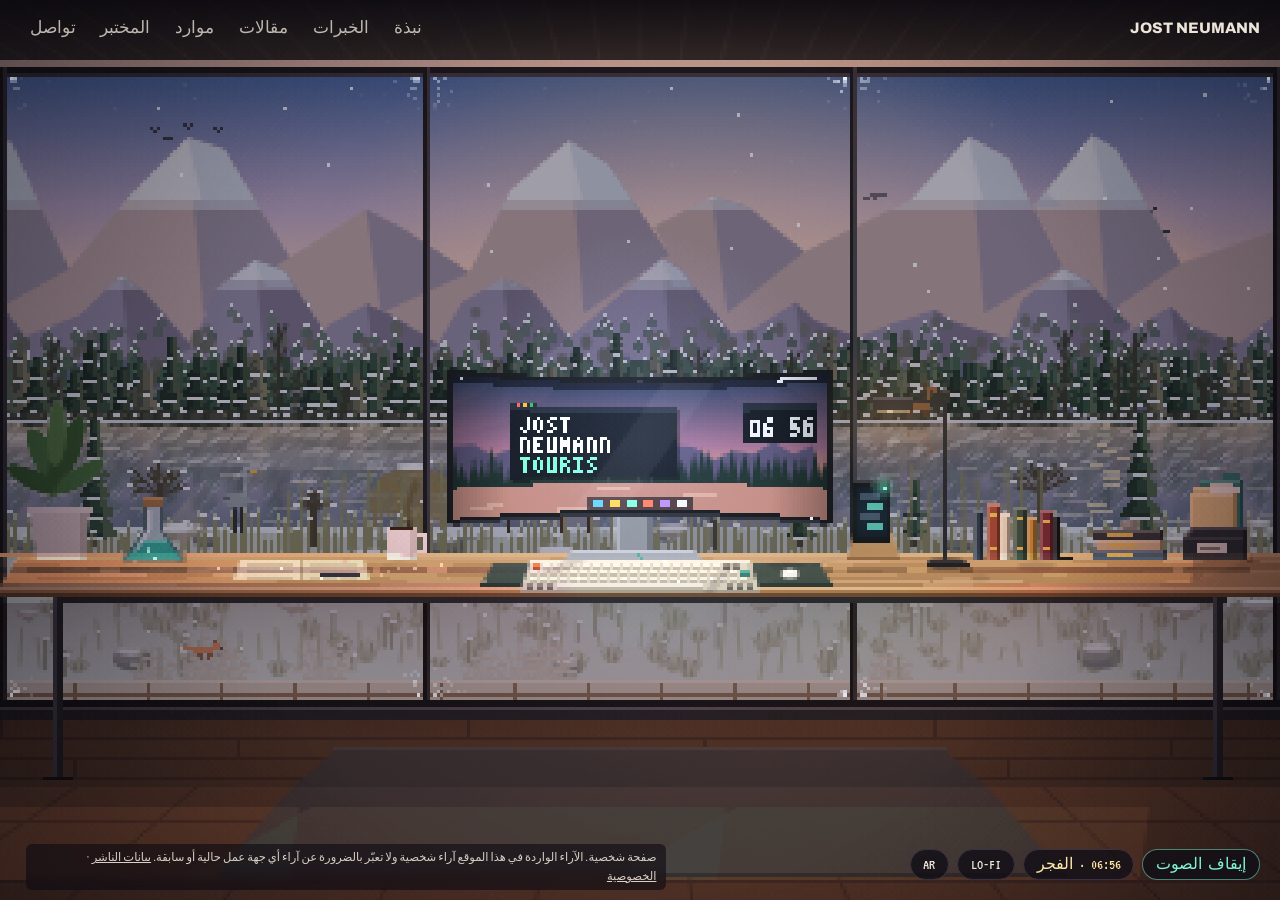
==== ar/index.html @ ae1d4edb "Update preview: German, Spanish and Arabic versions of the home page, with a language chip Co-Author" ====
<!doctype html>
<html lang="ar" dir="rtl">
<head>
  <meta charset="utf-8">
  <meta name="viewport" content="width=device-width, initial-scale=1">
  <title>يوست نويمان – السياحة والاستثمار والتنمية والبيانات المفتوحة</title>
  <meta name="description" content="يوست نويمان – متخصص في قيادة البرامج يعمل في مجالات السياحة المستدامة والاستثمار المؤثر والتعاون الإنمائي والبيانات المفتوحة. السيرة المهنية والمقالات وبيانات الاتصال.">
  <meta name="keywords" content="tourism, sustainable tourism, rural development, investment, impact investment, development, development cooperation, open data, philanthropy">
  <script type="application/ld+json">
  { "@context": "https://schema.org", "@type": "Person", "name": "Jost Neumann", "jobTitle": "Programme leader",
    "knowsAbout": ["Sustainable tourism", "Rural development", "Impact investment", "Development cooperation", "Open data"],
    "sameAs": ["https://www.linkedin.com/in/jost-neumann05802853"] }
  </script>
  <!-- DRAFT: remove the next line when the page is ready to be found by search engines -->
  <meta name="robots" content="noindex, nofollow">
  <meta name="theme-color" content="#120f16">
  <link rel="canonical" href="https://jostneumann.com/ar/">
  <link rel="alternate" hreflang="en" href="https://jostneumann.com/">
  <link rel="alternate" hreflang="de" href="https://jostneumann.com/de/">
  <link rel="alternate" hreflang="es" href="https://jostneumann.com/es/">
  <link rel="alternate" hreflang="ar" href="https://jostneumann.com/ar/">
  <link rel="alternate" hreflang="x-default" href="https://jostneumann.com/">
  <meta property="og:type" content="website">
  <meta property="og:title" content="يوست نويمان – السياحة والاستثمار والتنمية والبيانات المفتوحة">
  <meta property="og:description" content="متخصص في قيادة البرامج يعمل في مجالات السياحة المستدامة والاستثمار المؤثر والتعاون الإنمائي والبيانات المفتوحة. السيرة المهنية والمقالات وبيانات الاتصال.">
  <meta property="og:url" content="https://jostneumann.com/ar/">
  <meta property="og:image" content="https://jostneumann.com/assets/og-image.png">
  <meta property="og:image:width" content="1200"><meta property="og:image:height" content="630">
  <meta property="og:image:alt" content="رسم بأسلوب فن البكسل لمكتب في كوخ خشبي بجدار زجاجي يطل على نهر في غابة وعلى جبال عند الغسق">
  <meta name="twitter:card" content="summary_large_image">
  <link rel="alternate" type="application/rss+xml" title="يوست نويمان – مقالات" href="../feed.xml">
  <script>
    // Scene mode needs JavaScript; without it the plain (LO-FI) page is shown.
    document.documentElement.classList.add('js');
    if (/[?&]og=1/.test(location.search)) document.documentElement.classList.add('og');   // clean frame for the social preview image
    try { if (localStorage.getItem('jn-mode') === 'lofi') document.documentElement.classList.add('lofi'); } catch (e) {}
  </script>
  <link rel="stylesheet" href="../assets/fonts/fonts.css">
  <link rel="stylesheet" href="../styles.css?v=2026-10-28-i18n6">
  <link rel="icon" href="data:image/svg+xml,%3Csvg xmlns='http://www.w3.org/2000/svg' viewBox='0 0 16 16' shape-rendering='crispEdges'%3E%3Crect width='16' height='16' fill='%23120f16'/%3E%3Crect x='3' y='4' width='10' height='7' fill='%23d3c8ae'/%3E%3Crect x='4' y='5' width='8' height='5' fill='%2310201c'/%3E%3Crect x='5' y='7' width='4' height='1' fill='%237ff5d2'/%3E%3Crect x='6' y='11' width='4' height='2' fill='%23bfb398'/%3E%3C/svg%3E">
</head>
<body>
  <a class="skip" href="#lofi" id="skip">الانتقال إلى النسخة النصية</a>

  <header class="top">
    <a class="brand" href=".././" id="home">Jost Neumann</a>
    <nav class="sections" aria-label="الأقسام">
      <a href="#about" data-go="about">نبذة</a>
      <a href="#experience" data-go="experience">الخبرات</a>
      <a href="#writing" data-go="writing">مقالات</a>
      <a href="#resources" data-go="resources">موارد</a>
      <!-- LAB:START --><a href="#lab" data-go="lab">المختبر</a><!-- LAB:END -->
      <a href="#contact" data-go="contact">تواصل</a>
    </nav>
  </header>

  <!-- ===== Scene mode: pixel-art desk (room.js) ===== -->
  <div class="scene" id="scene">
    <canvas id="room" role="img" aria-label="رسم توضيحي بأسلوب فن البكسل لمكتب في كوخ خشبي داخل الغابة. يطل جدار زجاجي يمتد من الأرض إلى السقف على نهر هادئ في الغابة وعلى مروج وبانوراما جبلية، ويتبع الضوء الوقت المحلي من اليوم. وتُعلَّق لوحة مؤطرة على الجدار الأيسر. وعلى مكتب بسيط التصميم، تفتح الشاشة المنحنية والكتب والدفتر وحامل الملفات والهاتف والدورق الزجاجي أقسام هذه الصفحة."></canvas>
    <div class="tip" id="tip" aria-hidden="true"></div>
    <nav class="touch-menu" aria-label="الأقسام">
      <a href="#about" data-go="about"><b>01</b> نبذة</a>
      <a href="#experience" data-go="experience"><b>02</b> الخبرات</a>
      <a href="#writing" data-go="writing"><b>03</b> مقالات</a>
      <a href="#resources" data-go="resources"><b>04</b> موارد</a>
      <!-- LAB:START --><a href="#lab" data-go="lab"><b>05</b> المختبر</a><!-- LAB:END -->
      <a href="#contact" data-go="contact"><b>06</b> تواصل</a>
    </nav>
    <p class="disclaimer scene-disclaimer">صفحة شخصية. الآراء الواردة في هذا الموقع آراء شخصية ولا تعبّر بالضرورة عن آراء أي جهة عمل حالية أو سابقة. <a href="../impressum.html">بيانات الناشر</a> · <a href="../privacy.html">الخصوصية</a></p>
  </div>

  <aside class="panel" id="panel" aria-labelledby="panel-title" aria-hidden="true" tabindex="-1">
    <div class="panel-head">
      <p class="panel-kicker" id="panel-title"></p>
      <div class="panel-nav">
        <button class="chip arrow" id="prev" type="button" aria-label="القسم السابق">‹</button>
        <button class="chip arrow" id="next" type="button" aria-label="القسم التالي">›</button>
        <button class="chip" id="close" type="button">رجوع<span class="long"> · Esc</span></button>
      </div>
    </div>
    <div class="panel-body" id="panel-body"></div>
  </aside>

  <div class="dock">
    <button class="chip" id="sound" type="button" aria-pressed="true" title="أصوات المطر والطبيعة: مطر خفيف، والنهر، والطيور في النهار، وصراصير الليل في الليل">إيقاف الصوت</button>
    <span class="chip time" id="local-time" title="الوقت المحلي: يتبعه الضوء في الغرفة" aria-live="off"></span>
    <button class="chip" id="mode" type="button" aria-pressed="false">LO-FI</button>
    <details class="langs">
      <summary class="chip" aria-label="اللغة">AR</summary>
      <ul>
        <li><a href=".././" lang="en" hreflang="en">English</a></li>
        <li><a href="../de/" lang="de" hreflang="de">Deutsch</a></li>
        <li><a href="../es/" lang="es" hreflang="es">Español</a></li>
        <li><a href="../ar/" lang="ar" hreflang="ar" aria-current="true" dir="rtl">العربية</a></li>
      </ul>
    </details>
  </div>

  <!-- ===== LO-FI mode: the plain page. It is also the single source of the panel content. ===== -->
  <main id="lofi">

    <section class="hero wrap">
      <p class="eyebrow">السياحة · الاستثمار · التنمية · البيانات المفتوحة</p>
      <h1>Jost Neumann</h1>
      <p class="lead">متخصص في قيادة البرامج يتمتع بخبرة تزيد على عشر سنوات في المنظمات الدولية والمؤسسات التابعة للشركات والمنظمات غير الربحية، ويعمل حيث تلتقي السياحة والاستثمار والتنمية، مع التزام بالبيانات المفتوحة وباتخاذ القرارات المستندة إلى الأدلة.</p>
    </section>

    <section id="about" class="wrap section">
      <h2>نبذة</h2>
      <div class="prose">
        <p>يقيم يوست نويمان في الرياض بالمملكة العربية السعودية، ويتولى تنسيق برنامج السياحة من أجل التنمية الريفية التابع لـمنظمة الأمم المتحدة للسياحة، وهي وكالة الأمم المتحدة المتخصصة في مجال السياحة. ويشمل هذا الدور أنشطة الدعوة وتقديم الخدمات الاستشارية والمساعدة التقنية والمالية إلى الدول الأعضاء، وتنسيق شبكة Best Tourism Villages by UN Tourism (BTV) وبرنامج المنح الصغيرة للسياحة من أجل التنمية الريفية.</p>
        <p>في الفترة من 2018 إلى 2025، شغل يوست نويمان مناصب قيادية في مجال البرامج لدى TUI Care Foundation. وبصفته مديرًا للبرامج (2022–2025)، أشرف يوست نويمان على استثمار نحو 40 مليون يورو من رأس المال الخيري في مشاريع بالوجهات السياحية تتعلق بريادة الأعمال والتعليم وحفظ الطبيعة، وعلى حشد أكثر من 12 مليون يورو من الجهات المانحة المؤسسية. وحصلت عدة مشاريع على جوائز، منها جائزة السياحة المسؤولة (Responsible Tourism Award) وجائزة الاستدامة الألمانية (German Sustainability Award).</p>
        <p>وتشمل المناصب السابقة أدوارًا في مجالي التعافي الاقتصادي والاتصالات لدى International Rescue Committee، وفي الاستثمار المسؤول في شرق أفريقيا والجنوب الأفريقي، وأعمالًا في مجال الاستراتيجية لدى Vodafone Institute. ويجمع هذا العمل بين الخبرة في مجالات العمل الخيري والاستثمار المؤثر والتمويل المبتكر والخبرة الميدانية في جنوب شرق آسيا وأفريقيا والشرق الأوسط.</p>
      </div>
    </section>

    <section id="expertise" class="wrap section">
      <h2>مجالات الخبرة</h2>
      <ul class="cards">
        <li><p class="kw">السياحة</p><h3>السياحة المستدامة والتنمية الريفية</h3><p>تصميم البرامج وتقديم المساعدة التقنية وتطوير الشراكات من أجل السياحة بوصفها محركًا للتنمية الريفية الشاملة للجميع.</p></li>
        <li><p class="kw">الاستثمار</p><h3>الاستثمار المؤثر والعمل الخيري</h3><p>رأس المال الخيري، وحافظات المنح، والتمويل المرتبط بالأثر، وتمويل الأثر الاجتماعي، بما في ذلك Oxford Impact Investing Programme (Saïd Business School).</p></li>
        <li><p class="kw">التنمية</p><h3>التعاون الإنمائي</h3><p>استراتيجية البرامج، والرصد والتقييم، وحشد الموارد، بالتعاون مع الحكومات والمؤسسات والشركات والمنظمات غير الربحية في جنوب شرق آسيا وأفريقيا والشرق الأوسط.</p></li>
        <li><p class="kw">البيانات المفتوحة</p><h3>البيانات المفتوحة والأدوات الرقمية</h3><p>بيانات مفتوحة ولوحات متابعة وخرائط تفاعلية تُضفي الشفافية على أدلة البرامج وتدعم اتخاذ القرارات المستندة إلى الأدلة.</p></li>
      </ul>
    </section>

    <section id="experience" class="wrap section">
      <h2>الخبرة المهنية</h2>
      <ol class="timeline">
        <li>
          <p class="when">مارس 2025 – حتى الآن</p>
          <div>
            <h3>منسق برنامج السياحة من أجل التنمية الريفية</h3>
            <p class="org">منظمة الأمم المتحدة للسياحة · الرياض، المملكة العربية السعودية</p>
            <ul>
              <li>يتولى تنسيق برنامج المنح الصغيرة للسياحة من أجل التنمية الريفية.</li>
              <li>يقود فريقًا متعدد التخصصات من الخبراء يقدّم أنشطة الدعوة والخدمات الاستشارية والمساعدة التقنية والمالية إلى الدول الأعضاء في جميع مناطق العالم.</li>
              <li>يتولى تنسيق شبكة Best Tourism Villages by UN Tourism (BTV)، بما في ذلك تقديم المساعدة التقنية وتطوير الشراكات.</li>
            </ul>
          </div>
        </li>
        <li>
          <p class="when">فبراير 2022 – فبراير 2025</p>
          <div>
            <h3>مدير البرامج</h3>
            <p class="org">TUI Care Foundation · برلين، ألمانيا</p>
            <ul>
              <li>استثمر نحو 40 مليون يورو من رأس المال الخيري في مشاريع بالوجهات السياحية تتعلق بريادة الأعمال والتعليم وحفظ الطبيعة.</li>
              <li>أشرف على حافظة منح عالمية تشمل جميع مناطق العالم، تضم مشاريع في مجالات حفظ الطبيعة وريادة الأعمال والتعليم والتراث الثقافي وتمويل الأثر لفائدة المنشآت التجارية.</li>
              <li>وضع استراتيجية البرامج وإطار الرصد والتقييم الخاصين بالمؤسسة.</li>
              <li>حصلت المشاريع على جوائز منها جائزة السياحة المسؤولة (Responsible Tourism Award) وجائزة الاستدامة الألمانية (German Sustainability Award) وجائزة السفر المسؤول (Responsible Travel Award).</li>
            </ul>
          </div>
        </li>
        <li>
          <p class="when">يونيو 2018 – فبراير 2022</p>
          <div>
            <h3>رئيس قسم التنمية الاقتصادية</h3>
            <p class="org">TUI Care Foundation · بالما دي مايوركا، إسبانيا</p>
            <ul>
              <li>أعدّ حافظة من المشاريع الممولة بمنح في مجالات الزراعة المستدامة وسياحة المغامرات وريادة الأعمال وتنمية السياحة في البلدان المنخفضة الدخل والبلدان المتوسطة الدخل في مختلف مناطق العالم.</li>
            </ul>
          </div>
        </li>
        <li>
          <p class="when">مايو 2017 – يوليو 2018</p>
          <div>
            <h3>موظف اتصالات؛ موظف سبل العيش الريفية</h3>
            <p class="org">International Rescue Committee · برلين، ألمانيا</p>
            <ul>
              <li>أنشأ أدوات الاتصال الخاصة بالمكتب، بما فيها الموقع الشبكي وقنوات التواصل الاجتماعي، وأدار حملتين للدعوة.</li>
              <li>عمل ضمن الوحدة العالمية للتعافي الاقتصادي والتنمية.</li>
            </ul>
          </div>
        </li>
        <li>
          <p class="when">مايو 2015 – أبريل 2017</p>
          <div>
            <h3>مدير الاستثمار المسؤول</h3>
            <p class="org">Amatheon Agri Holding N.V. · برلين، ألمانيا</p>
            <ul>
              <li>وضع استراتيجية الاستدامة للعمليات الزراعية في شرق أفريقيا والجنوب الأفريقي، ونسّق عمل موظفَين اثنين معنيين بالاستدامة في الميدان.</li>
              <li>مثّل الشركة في المسائل المتعلقة بالاستدامة والاستثمار المسؤول والاستثمار المؤثر.</li>
            </ul>
          </div>
        </li>
        <li>
          <p class="when">أكتوبر 2013 – ديسمبر 2014</p>
          <div>
            <h3>مناصب سابقة</h3>
            <p class="org">Amatheon Foundation · Vodafone Institute · برلين، ألمانيا</p>
            <ul>
              <li>زميل باحث، Amatheon Foundation: مسوح مجتمعية وثلاثة أشهر من البحث الميداني في شرق أفريقيا والجنوب الأفريقي بشأن تكنولوجيا الهاتف المحمول والزراعة.</li>
              <li>الاستراتيجية والبرامج، Vodafone Institute.</li>
            </ul>
          </div>
        </li>
      </ol>
    </section>

    <section id="education" class="wrap section two-col">
      <div>
        <h2>التعليم</h2>
        <ul class="plain">
          <li><h3>ماجستير الآداب، دراسات المستقبل (Zukunftsforschung)</h3><p class="org">Freie Universität Berlin · 2015</p></li>
          <li><h3>بكالوريوس الآداب، الثقافة والتكنولوجيا (Kultur und Technik)</h3><p class="org">Technische Universität Berlin · 2012</p></li>
        </ul>
        <h2 class="sub">الشهادات</h2>
        <ul class="plain">
          <li><h3>التمويل المرتبط بالأثر</h3><p class="org">Roots of Impact · 2022</p></li>
          <li><h3>تمويل الأثر الاجتماعي</h3><p class="org">European Venture Philanthropy Association · 2021</p></li>
          <li><h3>Oxford Impact Investing Programme</h3><p class="org">Saïd Business School، جامعة أكسفورد · 2021</p></li>
          <li><h3>برمجة التحويلات النقدية</h3><p class="org">Humanitarian Leadership Academy · 2018</p></li>
        </ul>
      </div>
      <div>
        <h2>الأدوار الاستشارية</h2>
        <ul class="plain">
          <li><h3>رئيس المجلس الاستشاري</h3><p class="org">FINDING XY · 2021–2024</p></li>
          <li><h3>عضو المجلس الاستشاري</h3><p class="org">Purple Elephant Ventures · 2021–2024</p></li>
          <li><h3>عضو المجلس الاستشاري</h3><p class="org">The SHIELD · 2023–2024</p></li>
          <li><h3>عضو المجلس الاستشاري (ممثلًا لـ TUI Care Foundation)</h3><p class="org">Best Tourism Villages by UN Tourism · 2023–2024</p></li>
          <li><h3>مرشد</h3><p class="org">Enpact e.V. · 2019–2021</p></li>
        </ul>
      </div>
    </section>

    <section id="writing" class="wrap section">
      <h2>مقالات</h2>
      <ul class="posts">
        <li>
          <a href="../posts/grants-to-de-risk-investment.html">
            <p class="kw">الاستثمار · التنمية</p>
            <h3>Grants as a tool to de-risk investment</h3>
            <p>يمكن للمنحة المصممة مع مراعاة الاستثمار أن تتحمّل المخاطر المبكرة التي تُبعد رأس المال الخاص عن المنشآت الصغيرة، وأن تهيّئها للحصول على تمويل واجب السداد.</p>
            <span class="more">اقرأ (بالإنجليزية) · يونيو 2026 · نحو 4 دقائق</span>
          </a>
        </li>
      </ul>
    </section>

    <section id="resources" class="wrap section">
      <h2>موارد</h2>
      <p class="muted">المنشورات والمحاضرات والمساهمات الإعلامية، مرتبة من الأحدث إلى الأقدم. وتُرفق بالمواد الصادرة أو المقدَّمة بصفة رسمية روابط للرجوع إليها.</p>
      <h2 class="sub">المنشورات</h2>
      <ul class="plain">
        <li><p class="kw">تقرير</p><h3><a href="https://doi.org/10.18111/9789284427819" target="_blank" rel="noopener">Sustainable Tourism R&amp;D: Systemic Transformation and Scalable Intelligence</a></h3><p class="org">منظمة الأمم المتحدة للسياحة وبرنامج الأمم المتحدة الإنمائي · سبتمبر 2026 · مؤلف مشارك، مع Kai Partale وMirko Ebelshaeuser وإبراهيم أحمد عبده</p></li>
        <li><p class="kw">تقرير</p><h3><a href="https://doi.org/10.18111/9789284427833" target="_blank" rel="noopener">Leveraging Tourism for Inclusive and Resilient Rural Communities – A Collection of Good Practices on Social Sustainability from the Best Tourism Villages Network by UN Tourism, Volume I: Social Sustainability</a></h3><p class="org">منظمة الأمم المتحدة للسياحة · أغسطس 2026 · منسق</p></li>
        <li><p class="kw">تقرير</p><h3><a href="https://doi.org/10.18111/9789284427475" target="_blank" rel="noopener">Monitoring Report of the 2021 Best Tourism Villages by UN Tourism – Progress, Successes and Challenges</a></h3><p class="org">منظمة الأمم المتحدة للسياحة · مارس 2026 · منسق</p></li>
      </ul>
      <h2 class="sub">المحاضرات وحلقات النقاش</h2>
      <ul class="plain">
        <li><p class="kw">عرض تقديمي</p><h3><a href="https://www.comcec.org/wp-content/uploads/2025/10/Report-of-the-13th-Meeting-of-COMCEC-Private-Sector-Tourism-Forum.pdf" target="_blank" rel="noopener">Presentation on the Tourism for Rural Development Programme</a></h3><p class="org">الاجتماع الثالث عشر لمنتدى القطاع الخاص للسياحة التابع لـ OIC/COMCEC، «Tourism and Rural Development in OIC Countries» (عبر الإنترنت) · 8 أكتوبر 2025 · ورد ملخص له في تقرير الاجتماع (الفقرة 10)</p></li>
        <li><p class="kw">حلقة نقاش · فيديو</p><h3><a href="https://www.youtube.com/watch?v=aNb7rbNzItk" target="_blank" rel="noopener">Sustainable Rural Tourism: A Foundation for Biodiversity Preservation and Gender Equality</a></h3><p class="org">ITB Berlin Convention · مارس 2024 · مشارك في حلقة النقاش بصفته مدير البرامج في TUI Care Foundation، إلى جانب متحدثين من GIZ ومنظمة الأمم المتحدة للسياحة والأوساط الأكاديمية</p></li>
        <li><p class="kw">حوار · فيديو</p><h3><a href="https://www.youtube.com/watch?v=9T5XU153Uj4" target="_blank" rel="noopener">Official launch of the 2021 Social Entrepreneurship Competition in Tourism</a></h3><p class="org">Social Entrepreneurship Competition in Tourism · 8 مارس 2021 · حوار مع مؤسس المسابقة وأحد أعضاء لجنة التحكيم، بصفته ممثلًا لـ TUI Care Foundation</p></li>
      </ul>
      <h2 class="sub">الإعلام والتغطية</h2>
      <ul class="plain">
        <li><p class="kw">مقابلة مصورة</p><h3><a href="https://news.cgtn.com/news/2026-08-07/China-leads-UN-Tourism-s-Best-Tourism-Villages-list-1PpO6z1Qa5i/p.html" target="_blank" rel="noopener">China leads UN Tourism's Best Tourism Villages list</a></h3><p class="org">CGTN · 7 أغسطس 2026</p></li>
        <li><p class="kw">مقابلة</p><h3><a href="https://fastcompanyme.com/impact/how-the-middle-east-is-using-tourism-to-create-jobs-in-rural-villages/" target="_blank" rel="noopener">How the Middle East is using tourism to create jobs in rural villages</a></h3><p class="org">Fast Company Middle East · 31 مارس 2026</p></li>
        <li><p class="kw">أخبار رسمية</p><h3><a href="https://www.untourism.int/news/un-tourism-celebrates-rural-destinations-in-saudi-arabia-under-the-best-tourism-villages-initiative" target="_blank" rel="noopener">UN Tourism Celebrates Rural Destinations in Saudi Arabia under the Best Tourism Villages Initiative</a></h3><p class="org">منظمة الأمم المتحدة للسياحة · بعثة تقنية، 14–17 سبتمبر 2025 · سلّم لوحة Best Tourism Villages بالاشتراك مع مدير المكتب الإقليمي للشرق الأوسط</p></li>
        <li><p class="kw">مقابلة</p><h3><a href="https://www.vientianetimes.org.la/sub-new/Previous_49_y23/freeContent/FreeConten2023_Aid49.php" target="_blank" rel="noopener">Aid for LDCs to spur Lao tourism development</a></h3><p class="org">Vientiane Times · مارس 2023 · خلال مؤتمر الأمم المتحدة الخامس المعني بأقل البلدان نموًا (LDC5)، الدوحة</p></li>
        <li><p class="kw">تغطية</p><h3><a href="https://tuicarefoundation.com/pikala-among-the-finalists/" target="_blank" rel="noopener">Pikala among the finalists of UNWTO's second Global Startup Competition</a></h3><p class="org">TUI Care Foundation · 22 يناير 2020 · قدّم الدعم إلى أحد المتأهلين إلى المرحلة النهائية وساعد أحد المؤسسين الفائزين على التدرّب على العرض التقديمي</p></li>
      </ul>
    </section>

    <!-- LAB:START (draft: tools/build.py leaves this out unless --with-lab) -->
    <section id="lab" class="wrap section">
      <h2>المختبر</h2>
      <p class="muted">أدوات وتجارب صغيرة. وهي مشاريع شخصية: الأفكار وقرارات التصميم والاختبار والمراجعة النهائية من عمل يوست نويمان نفسه.</p>
      <ul class="lab">
        <li>
          <img src="../assets/lab/explorer.jpg" alt="شاشة البداية في BTV Digital Explorer: خريطة داكنة من النقاط، نقطة لكل قرية، يعلوها العنوان An open data rural tourism explorer" loading="lazy" width="800" height="500">
          <div class="body">
            <p class="kw">نموذج أولي · البيانات المفتوحة</p>
            <h3>BTV Digital Explorer</h3>
            <p>أداة استكشاف قائمة على البيانات المفتوحة تشمل 236 قرية من قرى Best Tourism Villages by UN Tourism (BTVs) في 57 بلدًا. وتجمع الأداة أُطرًا للبيانات المفتوحة تتولى المنظمات الدولية صيانة معظمها: نوع المستوطنة وعدد السكان من Global Human Settlement Layer، وإمكانية الوصول إلى البلدات والمطارات ومحطات السكك الحديدية، وأشكال الاعتراف الدولي مثل مواقع اليونسكو والمناطق المحمية، والممارسات الجيدة الموثقة مصنفةً حسب قوة الأدلة الداعمة لها. وقد صُممت خرائطها وفقًا للأعراف الخرائطية المتبعة في الأمم المتحدة، وهي متاحة بالإنجليزية والفرنسية والإسبانية والعربية.</p>
            <span class="more">نموذج أولي داخلي، غير متاح للعموم</span>
          </div>
        </li>
        <li>
          <img src="../assets/lab/samer.jpg" alt="صفحة البداية لتطبيق Samer: العنوان Meet Samer, your speaking companion، بجوار عرض حي لجهاز التلقين مع خطاب نموذجي" loading="lazy" width="800" height="506">
          <div class="body">
            <p class="kw">أداة · تطبيق ويب</p>
            <h3>سامر، رفيق الإلقاء</h3>
            <p>يحوّل خطابًا بصيغة Word أو PDF إلى جهاز تلقين في المتصفح. وتُحدَّد الأقسام والرسائل الرئيسية تلقائيًا وتبقى قابلة للتعديل، ولا تُقرأ الإرشادات الموجهة إلى المتحدث بصوت عالٍ، ويتوافق إيقاع العرض مع الوقت المخصص، ويمكن إرسال الخطاب إلى الهاتف عبر رابط أو رمز QR. ويتعرّف التطبيق على اللغة العربية ويعمل دون اتصال بالإنترنت. ويعني الاسم بالعربية رفيق السمر، أي رفيق الحديث في المساء.</p>
            <span class="more">معاينة خاصة · <a href="https://github.com/jn12555/samer" target="_blank" rel="noopener">الشيفرة البرمجية على GitHub</a></span>
          </div>
        </li>
        <li>
          <img src="../assets/og-image.png" alt="غرفة هذا الموقع المرسومة بأسلوب فن البكسل: مكتب عليه شاشة منحنية أمام جدار زجاجي يطل على نهر وجبال" loading="lazy" width="1200" height="630">
          <div class="body">
            <p class="kw">موقع شبكي · فن البكسل</p>
            <h3>هذه الغرفة</h3>
            <p>رُسم المشهد برمجيًا، بكسلًا تلو الآخر. ويتبع الضوء والفصول الوقت والتاريخ المحليين للزائر، وتظهر الحياة البرية وتقلبات الطقس من حين إلى آخر، وتعرض لوحة مؤطرة رسومًا بخط واحد تكريمًا لأعمال فنية شهيرة، ويُشغَّل عند الطلب مشهد صوتي مولَّد للمطر والطبيعة. ولا تُحمَّل أي صور أو خطوط أو نصوص برمجية من أطراف ثالثة.</p>
            <span class="more">أكتوبر 2026</span>
          </div>
        </li>
      </ul>
    </section>
    <!-- LAB:END -->

    <section id="contact" class="wrap section">
      <h2>تواصل</h2>
      <p class="muted">للتبادل المهني، يُرحَّب بالتواصل عبر البريد الإلكتروني أو عبر LinkedIn.</p>
      <div class="actions">
        <!-- The address is assembled by script so that it is not readable by simple scrapers. -->
        <a class="btn primary" id="email-link" href="#contact" data-user="jost.neumann87" data-domain="googlemail.com">إرسال بريد إلكتروني</a>
        <a class="btn" href="https://www.linkedin.com/in/jost-neumann05802853" target="_blank" rel="noopener">التواصل عبر LinkedIn</a>
      </div>
      <p class="disclaimer">الآراء الواردة في هذا الموقع آراء شخصية ولا تعبّر بالضرورة عن آراء أي جهة عمل حالية أو سابقة.</p>
    </section>

    <footer class="site-footer wrap">
      <p>© <span id="year">2026</span> يوست نويمان. الآراء الواردة في هذا الموقع آراء شخصية ولا تعبّر بالضرورة عن آراء أي جهة عمل حالية أو سابقة. <a href="../impressum.html">بيانات الناشر</a> · <a href="../privacy.html">الخصوصية</a></p>
    </footer>
  </main>

  <script>window.I18N = {"about": "نبذة", "experience": "الخبرات", "writing": "مقالات", "resources": "موارد", "lab": "المختبر", "contact": "تواصل", "scene": "المشهد", "lofi": "LO-FI", "soundOn": "تشغيل الصوت", "soundOff": "إيقاف الصوت", "night": "الليل", "dawn": "الفجر", "morning": "الصباح", "midday": "الظهيرة", "afternoon": "بعد الظهر", "dusk": "الغسق", "evening": "المساء", "months": ["يناير", "فبراير", "مارس", "أبريل", "مايو", "يونيو", "يوليو", "أغسطس", "سبتمبر", "أكتوبر", "نوفمبر", "ديسمبر"], "monthsShort": ["يناير", "فبراير", "مارس", "أبريل", "مايو", "يونيو", "يوليو", "أغسطس", "سبتمبر", "أكتوبر", "نوفمبر", "ديسمبر"], "dateFmt": "{m} {y}", "present": "الآن", "presentWord": "حتى الآن", "decimal": ".", "xpKicker": "الخبرات بنقاط البيانات", "byYear": "حسب السنة", "bySector": "حسب القطاع", "viewLabel": "طريقة العرض", "xpCaption": "تمثل كل نقطة شهرًا واحدًا من الخبرة المهنية منذ {start}، ولونها بحسب القطاع.", "xpCaptionAdv": " وتحصي النقاط المفرغة تحت كل سنة الأدوار الاستشارية المشغولة في تلك السنة؛", "xpCaptionEdu": " وتشير المثلثات إلى الدرجات العلمية والمعيّنات إلى الشهادات.", "xpCaptionEnd": " مرّر المؤشر فوق نقطة أو انقر عليها لعرض التفاصيل؛ واخترها للانتقال إلى البند المعني أدناه.", "xpAria": "مخطط نقطي يمثل {months} شهرًا (نحو {years} سنوات) من الخبرة المهنية حسب السنة والقطاع: {list}.", "yearsWord": "سنوات", "yrs": "سنوات", "sec_un": "الأمم المتحدة", "sec_phil": "العمل الخيري", "sec_hum": "العمل الإنساني", "sec_priv": "القطاع الخاص", "sec_res": "البحث", "advisoryYear": "الأدوار الاستشارية، {year}", "rsKicker": "الموارد بنقاط البيانات", "all": "الكل", "filterLabel": "تصفية", "grp_pub": "المنشورات", "grp_talk": "المحاضرات", "grp_media": "الإعلام", "rsCaption": "تمثل كل نقطة منشورًا أو محاضرة أو مادة إعلامية واحدة، موضوعة بحسب السنة وملوّنة بحسب النوع. وتصفّي الأزرار القائمة أدناه؛ مرّر المؤشر فوق نقطة أو انقر عليها لعرض العنوان، واخترها للانتقال إلى البند.", "rsAria": "مخطط نقطي يمثل {n} من الموارد حسب السنة، من {y0} إلى {y1}: {list}.", "abKicker": "النبذة بنقاط البيانات", "abCaption": "تمثل كل نقطة وحدة واحدة، على النحو المبيّن في البطاقة. مرّر المؤشر فوق بطاقة أو عبارة مميّزة في النص أو انقر عليها للربط بينهما.", "figs": [{"key": "inv", "n": 40, "phrase": "نحو 40 مليون يورو من رأس المال الخيري", "num": "{n} مليون يورو", "lab": "من رأس المال الخيري المستثمر في مشاريع بالوجهات السياحية، على وجه التقريب", "unit": "نقطة واحدة = مليون يورو"}, {"key": "mob", "n": 12, "phrase": "أكثر من 12 مليون يورو من الجهات المانحة المؤسسية", "num": "{n} مليون يورو", "lab": "حُشدت من الجهات المانحة المؤسسية، والمبلغ الفعلي أكثر من ذلك", "unit": "نقطة واحدة = مليون يورو"}]};</script>
  <script src="../topo.js?v=2026-10-23"></script>
  <script src="../lineart.js?v=2026-10-25b"></script>
  <script src="../dots.js?v=2026-10-23"></script>
  <script src="../xp-dots.js?v=2026-10-28-i18n4"></script>
  <script src="../room.js?v=2026-10-28-i18n"></script>
</body>
</html>
---- assets/fonts/fonts.css ----
/* Fonts served from this site (no requests to Google). Archivo and VT323, SIL Open Font License 1.1; see assets/fonts/OFL.txt. */
@font-face {
  font-family: 'Archivo';
  font-style: normal;
  font-weight: 400;
  font-stretch: 100%;
  font-display: swap;
  src: url(archivo-latin-ext-0.woff2) format('woff2');
  unicode-range: U+0100-02BA, U+02BD-02C5, U+02C7-02CC, U+02CE-02D7, U+02DD-02FF, U+0304, U+0308, U+0329, U+1D00-1DBF, U+1E00-1E9F, U+1EF2-1EFF, U+2020, U+20A0-20AB, U+20AD-20C4, U+2113, U+2C60-2C7F, U+A720-A7FF;
}
@font-face {
  font-family: 'Archivo';
  font-style: normal;
  font-weight: 400;
  font-stretch: 100%;
  font-display: swap;
  src: url(archivo-latin-1.woff2) format('woff2');
  unicode-range: U+0000-00FF, U+0131, U+0152-0153, U+02BB-02BC, U+02C6, U+02DA, U+02DC, U+0304, U+0308, U+0329, U+2000-206F, U+20AC, U+2122, U+2191, U+2193, U+2212, U+2215, U+FEFF, U+FFFD;
}
@font-face {
  font-family: 'Archivo';
  font-style: normal;
  font-weight: 500;
  font-stretch: 100%;
  font-display: swap;
  src: url(archivo-latin-ext-0.woff2) format('woff2');
  unicode-range: U+0100-02BA, U+02BD-02C5, U+02C7-02CC, U+02CE-02D7, U+02DD-02FF, U+0304, U+0308, U+0329, U+1D00-1DBF, U+1E00-1E9F, U+1EF2-1EFF, U+2020, U+20A0-20AB, U+20AD-20C4, U+2113, U+2C60-2C7F, U+A720-A7FF;
}
@font-face {
  font-family: 'Archivo';
  font-style: normal;
  font-weight: 500;
  font-stretch: 100%;
  font-display: swap;
  src: url(archivo-latin-1.woff2) format('woff2');
  unicode-range: U+0000-00FF, U+0131, U+0152-0153, U+02BB-02BC, U+02C6, U+02DA, U+02DC, U+0304, U+0308, U+0329, U+2000-206F, U+20AC, U+2122, U+2191, U+2193, U+2212, U+2215, U+FEFF, U+FFFD;
}
@font-face {
  font-family: 'Archivo';
  font-style: normal;
  font-weight: 700;
  font-stretch: 100%;
  font-display: swap;
  src: url(archivo-latin-ext-0.woff2) format('woff2');
  unicode-range: U+0100-02BA, U+02BD-02C5, U+02C7-02CC, U+02CE-02D7, U+02DD-02FF, U+0304, U+0308, U+0329, U+1D00-1DBF, U+1E00-1E9F, U+1EF2-1EFF, U+2020, U+20A0-20AB, U+20AD-20C4, U+2113, U+2C60-2C7F, U+A720-A7FF;
}
@font-face {
  font-family: 'Archivo';
  font-style: normal;
  font-weight: 700;
  font-stretch: 100%;
  font-display: swap;
  src: url(archivo-latin-1.woff2) format('woff2');
  unicode-range: U+0000-00FF, U+0131, U+0152-0153, U+02BB-02BC, U+02C6, U+02DA, U+02DC, U+0304, U+0308, U+0329, U+2000-206F, U+20AC, U+2122, U+2191, U+2193, U+2212, U+2215, U+FEFF, U+FFFD;
}
@font-face {
  font-family: 'Archivo';
  font-style: normal;
  font-weight: 800;
  font-stretch: 100%;
  font-display: swap;
  src: url(archivo-latin-ext-0.woff2) format('woff2');
  unicode-range: U+0100-02BA, U+02BD-02C5, U+02C7-02CC, U+02CE-02D7, U+02DD-02FF, U+0304, U+0308, U+0329, U+1D00-1DBF, U+1E00-1E9F, U+1EF2-1EFF, U+2020, U+20A0-20AB, U+20AD-20C4, U+2113, U+2C60-2C7F, U+A720-A7FF;
}
@font-face {
  font-family: 'Archivo';
  font-style: normal;
  font-weight: 800;
  font-stretch: 100%;
  font-display: swap;
  src: url(archivo-latin-1.woff2) format('woff2');
  unicode-range: U+0000-00FF, U+0131, U+0152-0153, U+02BB-02BC, U+02C6, U+02DA, U+02DC, U+0304, U+0308, U+0329, U+2000-206F, U+20AC, U+2122, U+2191, U+2193, U+2212, U+2215, U+FEFF, U+FFFD;
}
@font-face {
  font-family: 'VT323';
  font-style: normal;
  font-weight: 400;
  font-display: swap;
  src: url(vt323-latin-ext-2.woff2) format('woff2');
  unicode-range: U+0100-02BA, U+02BD-02C5, U+02C7-02CC, U+02CE-02D7, U+02DD-02FF, U+0304, U+0308, U+0329, U+1D00-1DBF, U+1E00-1E9F, U+1EF2-1EFF, U+2020, U+20A0-20AB, U+20AD-20C4, U+2113, U+2C60-2C7F, U+A720-A7FF;
}
@font-face {
  font-family: 'VT323';
  font-style: normal;
  font-weight: 400;
  font-display: swap;
  src: url(vt323-latin-3.woff2) format('woff2');
  unicode-range: U+0000-00FF, U+0131, U+0152-0153, U+02BB-02BC, U+02C6, U+02DA, U+02DC, U+0304, U+0308, U+0329, U+2000-206F, U+20AC, U+2122, U+2191, U+2193, U+2212, U+2215, U+FEFF, U+FFFD;
}
---- styles.css ----
:root {
  --bg: #120f16;
  --surface: #1d1822;
  --text: #ece4d8;
  --muted: #a89e94;
  --line: #2e2734;
  --lamp: #ffb35a;
  --screen: #7ff5d2;
  --paper: #ffe7a8;
  --ph-bg: #4a3a14;
  --ph-text: #ffe08a;
  --head: 56px;
  --pixel: "VT323", ui-monospace, monospace;   /* the pixel font of labels and buttons */
}
/* Arabic: the pixel font has no Arabic letters; they fall to a proportional Arabic font (a monospace one spreads them apart), set a little smaller */
html[lang="ar"] { --pixel: "VT323", "Segoe UI", Tahoma, "Noto Sans Arabic", "Geeza Pro", sans-serif; }
html[lang="ar"] .sections a, html[lang="ar"] .touch-menu a { font-size: 1.08rem; }
html[lang="ar"] .chip, html[lang="ar"] .panel-kicker, html[lang="ar"] .xp-kicker { font-size: .98rem; }
html[lang="ar"] .kw, html[lang="ar"] .when, html[lang="ar"] .more, html[lang="ar"] .eyebrow { font-size: .9rem; }
html[lang="ar"] .xp-num { font-size: 1.5rem; }
html[lang="ar"] h2 { line-height: 1.4; }

* { box-sizing: border-box; }
.skip { position: fixed; left: 12px; top: -60px; z-index: 50; padding: .6rem .9rem; background: var(--paper); color: #1a1410; border-radius: 6px; font-weight: 700; text-decoration: none; transition: top .2s; }
.skip:focus { top: 12px; }

html, body { margin: 0; background: var(--bg); color: var(--text); }
body { font: 16px/1.6 "Archivo", system-ui, -apple-system, "Segoe UI", sans-serif; -webkit-font-smoothing: antialiased; }
a { color: var(--lamp); }
h1, h2, h3 { margin: 0; line-height: 1.2; }

.ph {
  background: var(--ph-bg);
  color: var(--ph-text);
  border-radius: 2px;
  padding: 0 .2em;
  box-decoration-break: clone;
  -webkit-box-decoration-break: clone;
}

/* ---------- header (both modes) ---------- */
.top {
  position: fixed; top: 0; left: 0; right: 0; z-index: 30;
  height: var(--head);
  display: flex; align-items: center; justify-content: space-between; gap: 1rem;
  padding: 0 20px;
  background: linear-gradient(rgba(10, 8, 14, .75), rgba(10, 8, 14, 0));
}
.brand {
  font-weight: 800; letter-spacing: .06em; text-transform: uppercase;
  color: var(--text); text-decoration: none; font-size: .95rem; white-space: nowrap;
}
.sections { display: flex; gap: .35rem; }
.sections a {
  font-family: var(--pixel); font-size: 1.45rem; line-height: 1;
  letter-spacing: .08em; text-transform: uppercase;
  color: rgba(236, 228, 216, .78); text-decoration: none;
  padding: .3rem .6rem; border-radius: 3px;
}
.sections a:hover { color: var(--text); }
.sections a.on { background: var(--paper); color: #1a1410; }

/* ---------- scene mode ---------- */
.scene { position: fixed; inset: 0; overflow: hidden; background: var(--bg); cursor: default; touch-action: manipulation; }
.scene.hot { cursor: pointer; }
#room {
  position: absolute; left: 0; top: 0;
  transform-origin: 0 0;
  image-rendering: pixelated;
  image-rendering: crisp-edges;
}
html:not(.js) .scene, html.lofi .scene,
html:not(.js) .panel, html.lofi .panel { display: none; }
html.js:not(.lofi) #lofi { display: none; }
html.js:not(.lofi) body { overflow: hidden; }

.tip {
  position: fixed; z-index: 20; pointer-events: none;
  font-family: var(--pixel); font-size: 1.3rem; line-height: 1;
  letter-spacing: .08em; text-transform: uppercase;
  background: var(--paper); color: #1a1410; padding: .3rem .5rem .25rem; border-radius: 2px;
  opacity: 0; transform: translate(-50%, -100%); transition: opacity .15s;
  white-space: nowrap;
}
.tip.show { opacity: 1; }

.intro {
  /* name card: a tinted glass panel so the text never fights the room behind it */
  position: fixed; left: 24px; bottom: 34px; z-index: 10; pointer-events: none;
  max-width: min(540px, calc(100% - 300px));
  padding: 18px 22px 16px;
  background: linear-gradient(160deg, rgba(20, 16, 26, .72), rgba(14, 11, 18, .56));
  -webkit-backdrop-filter: blur(8px) saturate(1.1); backdrop-filter: blur(8px) saturate(1.1);
  border: 1px solid rgba(255, 231, 168, .14); border-radius: 14px;
  box-shadow: 0 12px 40px rgba(0, 0, 0, .35);
  transition: opacity .5s;
}
.intro p { margin: 0; }
.intro-name { font-weight: 800; font-size: clamp(1.9rem, 3vw, 2.7rem); letter-spacing: .03em; text-transform: uppercase; line-height: 1; }
.intro-name::after { content: ""; display: block; width: 44px; height: 3px; margin-top: .55rem; background: var(--lamp); border-radius: 2px; }
.intro-role { color: var(--text); opacity: .92; font-size: 1.02rem; line-height: 1.4; margin-top: .55rem !important; }
.intro-tags { display: flex; flex-wrap: wrap; gap: .4rem; margin-top: .7rem !important; }
.intro-tags span {
  font-family: var(--pixel); font-size: 1.08rem; line-height: 1; letter-spacing: .06em; text-transform: uppercase;
  color: var(--screen); border: 1px solid rgba(127, 245, 210, .38); background: rgba(127, 245, 210, .07); border-radius: 999px; padding: .26rem .58rem .2rem;
}
.kw { font-family: var(--pixel); font-size: 1.1rem; letter-spacing: .08em; text-transform: uppercase; color: var(--screen); margin: 0 0 .25rem !important; }
.chip.time { cursor: default; color: var(--paper); }
html.og .top, html.og .dock, html.og .scene-disclaimer, html.og .touch-menu, html.og .tip { display: none !important; }
/* writing: featured posts and article pages */
.posts { list-style: none; padding: 0; margin: 0; display: grid; grid-template-columns: repeat(auto-fit, minmax(240px, 1fr)); gap: .9rem; }
.posts a { display: block; height: 100%; background: var(--surface); border: 1px solid var(--line); border-radius: 6px; padding: 1.1rem; color: var(--text); text-decoration: none; }
.posts a { transition: border-color .3s; }
.posts p { color: var(--muted); margin: .45rem 0 .7rem; font-size: .95rem; }
.posts .more { font-family: var(--pixel); font-size: 1.1rem; color: var(--lamp); letter-spacing: .04em; }
.panel-section .posts { grid-template-columns: 1fr; }
/* Lab: project cards with a screenshot on top */
.lab { list-style: none; padding: 0; margin: 0; display: grid; grid-template-columns: repeat(auto-fit, minmax(240px, 1fr)); gap: .9rem; }
.lab > li { background: var(--surface); border: 1px solid var(--line); border-radius: 6px; overflow: hidden; }
.lab img { display: block; width: 100%; height: auto; aspect-ratio: 16 / 10; object-fit: cover; object-position: top left; border-bottom: 1px solid var(--line); }
.lab .body { padding: 1rem 1.1rem 1.1rem; }
.lab .body p { color: var(--muted); margin: .45rem 0 .7rem; font-size: .95rem; }
.lab .more { font-family: var(--pixel); font-size: 1.1rem; color: var(--lamp); letter-spacing: .04em; }
.lab .more a { color: inherit; text-decoration: underline; text-underline-offset: 2px; }
.panel-section .lab { grid-template-columns: 1fr; }
.article { padding-top: calc(var(--head) + 2.5rem); padding-bottom: 4rem; max-width: 720px; }
.article h1 { font-size: clamp(2rem, 5vw, 2.8rem); text-transform: none; letter-spacing: 0; margin: .2rem 0 .4rem; }
.article .meta { color: var(--muted); font-size: .9rem; margin: 0 0 1.2rem; }
.article .lead { margin: 0 0 1.6rem; color: var(--text); }
.article h2 { font-family: var(--pixel); font-weight: 400; font-size: 1.7rem; letter-spacing: .05em; text-transform: uppercase; color: var(--lamp); margin: 2rem 0 .6rem; }
.article p, .article li { line-height: 1.7; }
.article ul { padding-left: 1.2rem; }
.article li { margin: .35rem 0; }
.anim { margin: 0 0 1.8rem; }
.anim video { display: block; width: 100%; aspect-ratio: 16 / 9; border-radius: 6px; border: 1px solid var(--line); background: #120f16; image-rendering: pixelated; }
.anim figcaption { color: var(--muted); font-size: .82rem; margin-top: .5rem; line-height: 1.5; }
.anim figcaption a, .article p a, .article li a { color: var(--lamp); }
html.lofi .chip.time, html:not(.js) .chip.time, html.lofi #sound, html:not(.js) #sound { display: none; }
#sound[aria-pressed="true"] { color: var(--screen); border-color: rgba(127, 245, 210, .5); }
.intro-hint { font-family: var(--pixel); font-size: 1.3rem; color: var(--screen); margin-top: .5rem !important; letter-spacing: .06em; }
.intro-hint::before { content: "> "; }
.intro-hint::after { content: "_"; animation: blink 1s steps(1) infinite; }
@keyframes blink { 50% { opacity: 0; } }
body.panel-open .intro { opacity: 0; }

.touch-menu { display: none; }

/* ---------- panel ---------- */
.panel {
  position: fixed; z-index: 25; top: 0; right: 0; bottom: 0;
  width: min(500px, 44vw);
  display: flex; flex-direction: column;
  background: rgba(18, 15, 22, .93);
  backdrop-filter: blur(6px);
  border-left: 1px solid var(--line);
  transform: translateX(102%);
  transition: transform .5s cubic-bezier(.2, .7, .2, 1);
  outline: none;
}
.panel.open { transform: none; }
.panel-head {
  display: flex; align-items: center; justify-content: space-between; gap: 1rem;
  padding: calc(var(--head) + 8px) 28px 12px;
  border-bottom: 1px dashed var(--line);
}
.panel-kicker {
  margin: 0; font-family: var(--pixel); font-size: 1.5rem;
  letter-spacing: .1em; text-transform: uppercase; color: var(--screen);
}
.panel-body { overflow-y: auto; padding: 8px 28px 40px; touch-action: pan-y; }
.panel-nav { display: flex; gap: .4rem; flex-shrink: 0; }
.panel-head .panel-kicker { white-space: nowrap; overflow: hidden; text-overflow: ellipsis; min-width: 0; }
.chip.arrow { min-width: 2.4rem; font-size: 1.15rem; line-height: 1; padding-left: .55rem; padding-right: .55rem; }
.panel-body.slide-next { animation: slideNext .32s cubic-bezier(.2, .7, .2, 1); }
.panel-body.slide-prev { animation: slidePrev .32s cubic-bezier(.2, .7, .2, 1); }
@keyframes slideNext { from { opacity: 0; transform: translateX(28px); } to { opacity: 1; transform: none; } }
@keyframes slidePrev { from { opacity: 0; transform: translateX(-28px); } to { opacity: 1; transform: none; } }
.panel-body .wrap { padding: 0; max-width: none; }
.panel-section { padding: 1.25rem 0; border-top: 1px solid var(--line); }
.panel-section:first-child { border-top: 0; }
.panel-section.two-col { grid-template-columns: 1fr; gap: 1.25rem; }
.panel-section h2 { font-size: 1.35rem; }
.panel-section .cards { grid-template-columns: 1fr; }
.panel-section .timeline > li { grid-template-columns: 1fr; gap: .2rem; }

/* ---------- chips and dock ---------- */
.chip {
  font-family: var(--pixel); font-size: 1.15rem; line-height: 1;
  letter-spacing: .08em; text-transform: uppercase;
  color: var(--text); background: rgba(18, 15, 22, .82);
  border: 1px solid #3a3242; border-radius: 999px;
  padding: .45rem .8rem .4rem; cursor: pointer; white-space: nowrap;
}
.chip:hover { border-color: var(--paper); }
.chip:focus-visible, .sections a:focus-visible, .btn:focus-visible { outline: 2px solid var(--paper); outline-offset: 2px; }
.dock { position: fixed; right: 20px; bottom: 20px; z-index: 28; display: flex; gap: .5rem; }
/* language choice: a chip with a small list (no script needed) */
.langs { position: relative; }
.langs > summary { list-style: none; cursor: pointer; }
.langs > summary::-webkit-details-marker { display: none; }
.langs ul { position: absolute; z-index: 40; right: 0; bottom: calc(100% + 6px); margin: 0; padding: .3rem; list-style: none; min-width: 9rem;
  background: rgba(18, 15, 22, .96); border: 1px solid #3a3242; border-radius: 8px; box-shadow: 0 10px 30px rgba(0, 0, 0, .4); }
.langs a { display: block; padding: .38rem .65rem; border-radius: 5px; color: var(--text); text-decoration: none; font-size: .92rem; }
.langs a:hover, .langs a:focus-visible { background: rgba(255, 231, 168, .1); }
.langs a[aria-current] { color: var(--paper); background: rgba(255, 231, 168, .14); }
.chip.draft { cursor: help; color: var(--ph-text); border-color: #5a4a20; }
body.panel-open .dock { opacity: 0; pointer-events: none; }

/* ---------- LO-FI page ---------- */
#lofi { padding-top: var(--head); }
html.lofi .top, html:not(.js) .top { background: rgba(18, 15, 22, .94); border-bottom: 1px solid var(--line); }
.wrap { max-width: 900px; margin: 0 auto; padding: 0 20px; }
.draft-banner { background: var(--ph-bg); color: var(--ph-text); text-align: center; font-size: .85rem; padding: .45rem 16px; }
.draft-banner .ph { background: transparent; text-decoration: underline; }

.hero { padding-top: 4rem; padding-bottom: 3rem; }
.eyebrow { font-family: var(--pixel); font-size: 1.35rem; color: var(--screen); margin: 0 0 .5rem; letter-spacing: .04em; }
h1 { font-weight: 800; font-size: clamp(2.4rem, 7vw, 4rem); text-transform: uppercase; letter-spacing: .01em; }
.lead { font-size: 1.15rem; color: var(--muted); max-width: 38em; margin: 1.25rem 0 0; }

.section { padding-top: 2.75rem; padding-bottom: 2.75rem; border-top: 1px solid var(--line); }
.section h2, .panel-section h2 {
  font-family: var(--pixel); font-weight: 400;
  font-size: 1.9rem; letter-spacing: .06em; text-transform: uppercase; color: var(--lamp);
  margin-bottom: 1rem;
}
h3 { font-size: 1.05rem; font-weight: 700; }
.prose p { max-width: 42em; margin: 0 0 1rem; }
.muted { color: var(--muted); }
h2.sub { margin-top: 1.75rem; }
.disclaimer { color: var(--muted); font-size: .85rem; margin: 1.5rem 0 0; }
.scene-disclaimer {
  position: fixed; left: 26px; bottom: 10px; z-index: 10; margin: 0; pointer-events: none;
}
.scene-disclaimer a { pointer-events: auto; color: #d8d0c4; text-decoration: underline; }
.scene-disclaimer {
  font-size: .72rem; color: #d8d0c4; max-width: min(640px, calc(100% - 470px)); padding: .3rem .6rem; border-radius: 6px;   /* clear of the chips on the right */
  background: rgba(14, 11, 18, .62); -webkit-backdrop-filter: blur(4px); backdrop-filter: blur(4px);
}
body.panel-open .scene-disclaimer { opacity: 0; }

.cards { list-style: none; padding: 0; margin: 0; display: grid; grid-template-columns: repeat(auto-fit, minmax(200px, 1fr)); gap: .9rem; }
.cards li { background: var(--surface); border: 1px solid var(--line); border-radius: 6px; padding: 1.1rem; }
.cards p { color: var(--muted); margin: .45rem 0 0; font-size: .95rem; }
/* expertise cards (xp-dots.js): a dot icon, a staggered rise and a hover accent in the card's colour */
.cards li.xp-card { transition: border-color .3s, transform .3s, box-shadow .3s; }
.cards li.xp-card .kw { color: var(--hl); }
.cards li.xp-card:not(.xp-in) { opacity: 0; }
.cards li.xp-card.xp-in { animation: xpRise .6s cubic-bezier(.2, .7, .2, 1) var(--d, 0ms) both; }
@keyframes xpRise { from { opacity: 0; translate: 0 12px; } to { opacity: 1; translate: 0 0; } }
.cards li.xp-card:hover { transform: translateY(-2px); box-shadow: 0 8px 22px color-mix(in srgb, var(--hl) 14%, transparent); }
.xp-icon { float: right; margin: .1rem 0 .4rem .7rem; image-rendering: pixelated; }

.timeline { list-style: none; padding: 0; margin: 0; }
.timeline > li { display: grid; grid-template-columns: 150px 1fr; gap: 1.5rem; padding: 1.1rem 0; border-bottom: 1px dashed var(--line); }
.timeline > li:last-child { border-bottom: 0; }
.when { font-family: var(--pixel); font-size: 1.2rem; color: var(--screen); margin: 0; }
.org { color: var(--muted); font-size: .95rem; margin: .25rem 0 .5rem; }
.timeline ul { margin: 0; padding-left: 1.1rem; }
/* data dots for Experience and Resources (xp-dots.js) */
.xp-viz { margin: 0 0 1.4rem; padding: .9rem 1rem .8rem; background: var(--surface); border: 1px solid var(--line); border-radius: 8px; }
.xp-bar { display: flex; align-items: center; justify-content: space-between; gap: .6rem; flex-wrap: wrap; margin-bottom: .7rem; }
.xp-kicker { margin: 0; font-family: var(--pixel); font-size: 1.15rem; letter-spacing: .08em; text-transform: uppercase; color: var(--screen); }
.xp-views { display: flex; flex-wrap: wrap; gap: .35rem; }
.xp-views .chip { font-size: 1rem; padding: .32rem .65rem .28rem; }
.xp-views .chip[aria-pressed="true"] { background: var(--paper); color: #1a1410; border-color: var(--paper); }
.xp-views .chip i { display: inline-block; width: .5rem; height: .5rem; margin-right: .4rem; background: var(--c); vertical-align: .05rem; }
.xp-hide { display: none !important; }
.xp-stage { position: relative; }
.xp-stage canvas { display: block; width: 100%; touch-action: pan-y; }
.xp-tip {
  position: absolute; z-index: 2; pointer-events: none; max-width: 260px; padding: .45rem .6rem; border-radius: 6px;
  background: rgba(14, 11, 18, .94); border: 1px solid #3a3242; font-size: .82rem; line-height: 1.35;
  opacity: 0; transform: translateY(4px); transition: opacity .15s, transform .15s;
}
.xp-tip.show { opacity: 1; transform: none; }
.xp-tip b { display: block; color: var(--text); }
.xp-tip span { color: var(--muted); }
.xp-viz figcaption { margin-top: .5rem; color: var(--muted); font-size: .8rem; line-height: 1.45; }
/* linked highlight: an accent bar that grows down the left edge and a soft wash, both in the item's own colour (--hl, set by xp-dots.js) */
.timeline > li, .plain > li { position: relative; isolation: isolate; }
.timeline > li::before, .plain > li::before {
  content: ""; position: absolute; left: -14px; top: .95rem; bottom: .95rem; width: 3px; border-radius: 2px;
  background: var(--hl, var(--screen)); box-shadow: 0 0 10px var(--hl, var(--screen));
  transform: scaleY(0); transform-origin: top; transition: transform .35s cubic-bezier(.2, .7, .2, 1);
}
.plain > li::before { top: .1rem; bottom: .1rem; }
.timeline > li::after, .plain > li::after {
  content: ""; position: absolute; z-index: -1; top: .45rem; bottom: .45rem; left: -14px; right: -10px; border-radius: 8px;
  background: linear-gradient(90deg, color-mix(in srgb, var(--hl, var(--screen)) 13%, transparent), transparent 75%);
  opacity: 0; transition: opacity .3s;
}
.plain > li::after { top: -.35rem; bottom: -.35rem; }
:is(.timeline, .plain) > li:is(.xp-on, :hover, :focus-within)::before { transform: scaleY(1); }
:is(.timeline, .plain) > li:is(.xp-on, :hover, :focus-within)::after { opacity: 1; }
.timeline > li .when, .plain > li .kw, .timeline > li h3, .plain > li h3 { transition: color .25s; }
.timeline > li:is(.xp-on, :hover, :focus-within) .when, .plain > li:is(.xp-on, :hover, :focus-within) .kw { color: var(--hl, var(--screen)); }
.timeline > li:is(.xp-on, :hover, :focus-within) h3, .plain > li:is(.xp-on, :hover, :focus-within) h3 { color: #fff; }
/* the same highlight on the boxed cards of Areas of expertise, Writing and Lab: a bar inside the left edge and a wash */
.posts a, .lab > li .body, .cards > li { position: relative; isolation: isolate; }
.posts a { --hl: var(--lamp); }
.lab > li { --hl: var(--screen); transition: border-color .3s; }
.posts a::before, .lab > li .body::before, .cards > li::before {
  content: ""; position: absolute; z-index: 1; left: -1px; top: 14px; bottom: 14px; width: 3px; border-radius: 0 2px 2px 0;
  background: var(--hl, var(--screen)); box-shadow: 0 0 10px var(--hl, var(--screen));
  transform: scaleY(0); transform-origin: top; transition: transform .35s cubic-bezier(.2, .7, .2, 1);
}
.posts a::after, .lab > li .body::after, .cards > li::after {
  content: ""; position: absolute; z-index: -1; inset: 0; border-radius: inherit; pointer-events: none;
  background: linear-gradient(90deg, color-mix(in srgb, var(--hl, var(--screen)) 11%, transparent), transparent 70%);
  opacity: 0; transition: opacity .3s;
}
.posts a:is(:hover, :focus-visible)::before, .lab > li:is(:hover, :focus-within) .body::before, .cards > li:is(:hover, :focus-within)::before { transform: scaleY(1); }
.posts a:is(:hover, :focus-visible)::after, .lab > li:is(:hover, :focus-within) .body::after, .cards > li:is(:hover, :focus-within)::after { opacity: 1; }
.posts a:is(:hover, :focus-visible), .lab > li:is(:hover, :focus-within), .cards > li:is(:hover, :focus-within) { border-color: var(--hl, var(--screen)); }
.posts a .kw, .lab .kw, .cards .kw, .posts a h3, .lab h3, .cards h3 { transition: color .25s; }
.posts a:is(:hover, :focus-visible) .kw, .lab > li:is(:hover, :focus-within) .kw, .cards > li:is(:hover, :focus-within) .kw { color: var(--hl, var(--screen)); }
.posts a:is(:hover, :focus-visible) h3, .lab > li:is(:hover, :focus-within) h3, .cards > li:is(:hover, :focus-within) h3 { color: #fff; }
.timeline > li.xp-flash::after, .plain > li.xp-flash::after { animation: xpFlash 1.4s ease-out; }
@keyframes xpFlash { 0% { opacity: 1; filter: brightness(2.2); } 100% { opacity: 0; filter: none; } }
/* About: phrases linked to the dot tiles, with a highlighter sweep */
.xp-mark {
  color: inherit; padding: 0 .1em; border-radius: 3px; cursor: default;
  background: linear-gradient(color-mix(in srgb, var(--hl) 28%, transparent), color-mix(in srgb, var(--hl) 28%, transparent)) no-repeat 0 100% / 0% 100%;
  box-shadow: inset 0 -1px 0 color-mix(in srgb, var(--hl) 55%, transparent);
  transition: background-size .45s cubic-bezier(.2, .7, .2, 1), color .25s;
}
.xp-mark.xp-on { background-size: 100% 100%; color: #fff; }
.xp-tiles { display: grid; grid-template-columns: repeat(auto-fit, minmax(220px, 1fr)); gap: .7rem; }
.xp-tile { position: relative; padding: .7rem .8rem .75rem; border: 1px solid var(--line); border-radius: 6px; background: rgba(18, 15, 22, .45); transition: border-color .25s, box-shadow .25s; }
.xp-tile.xp-on { border-color: var(--hl); box-shadow: 0 0 0 1px color-mix(in srgb, var(--hl) 40%, transparent), 0 0 18px color-mix(in srgb, var(--hl) 18%, transparent); }
.xp-num { margin: 0; font-family: var(--pixel); font-size: 1.9rem; line-height: 1; color: var(--hl); letter-spacing: .02em; }
.xp-lab { margin: .2rem 0 .55rem; color: var(--text); font-size: .86rem; line-height: 1.35; }
.xp-unit { margin: .45rem 0 0; color: var(--muted); font-size: .74rem; }
.xp-tile canvas { display: block; width: 100%; }
.panel-section .xp-tiles { grid-template-columns: 1fr; }

.two-col { display: grid; grid-template-columns: 1.4fr 1fr; gap: 2.5rem; }
.plain { list-style: none; padding: 0; margin: 0; }
.plain > li { margin-bottom: 1rem; }
.langs > li { display: flex; justify-content: space-between; gap: 1rem; border-bottom: 1px solid var(--line); padding-bottom: .5rem; margin-bottom: .5rem; }
.level { color: var(--muted); }

.actions { display: flex; flex-wrap: wrap; gap: .75rem; margin-top: 1.1rem; }
.btn {
  display: inline-block; padding: .65rem 1.1rem; border-radius: 4px;
  border: 1px solid #3a3242; background: var(--surface); color: var(--text);
  text-decoration: none; font-weight: 600; font-size: .95rem;
}
.btn:hover { border-color: var(--paper); }
.btn.primary { background: var(--lamp); border-color: var(--lamp); color: #1a1410; }

.site-footer { padding-top: 1.5rem; padding-bottom: 5rem; border-top: 1px solid var(--line); color: var(--muted); font-size: .85rem; }
.site-footer p { margin: 0; }

/* ---------- phone / portrait ---------- */
@media (max-width: 760px) and (min-height: 521px), (max-aspect-ratio: 1/1) {   /* phones held upright; held sideways they use the side panel below */
  html.js:not(.lofi) .top .sections { display: none; }
  html.js:not(.lofi) .top { background: linear-gradient(var(--bg) 55%, rgba(18, 15, 22, 0)); }   /* keeps the name legible over the zoomed scene */
  .intro { left: 16px; right: 16px; bottom: auto; top: calc(var(--band-bottom, 50vh) + 12px); max-width: none; padding: 14px 16px 12px; }
  .intro-hint { display: none; }
  .scene::after {
    content: ""; position: absolute; left: 0; right: 0; height: 48px; pointer-events: none;
    top: calc(var(--band-bottom, 50vh) - 47px); background: linear-gradient(rgba(18, 15, 22, 0), var(--bg));
  }
  body.panel-open .scene::after { opacity: 0; }
  .touch-menu {
    position: fixed; left: 16px; right: 16px; top: var(--menu-top, calc(var(--band-bottom, 50vh) + 150px)); z-index: 10;
    max-width: 560px;
    display: grid; grid-template-columns: 1fr 1fr; gap: .45rem;
    transition: opacity .3s;
  }
  .touch-menu a {
    font-family: var(--pixel); font-size: 1.35rem; letter-spacing: .04em; text-transform: uppercase;
    white-space: nowrap; overflow: hidden; text-overflow: ellipsis;
    color: var(--text); text-decoration: none; background: var(--surface);
    border: 1px solid #3a3242; border-radius: 6px; padding: .5rem .8rem .42rem;
  }
  .touch-menu b { color: var(--screen); font-weight: 400; margin-right: .3rem; }
  body.panel-open .touch-menu { opacity: 0; pointer-events: none; }
  .touch-menu a:last-child:nth-child(odd) { grid-column: 1 / -1; }
  .scene-disclaimer { top: var(--disc-top, auto); bottom: auto; left: 20px; right: 20px; max-width: 560px; }
  .dock { top: var(--dock-top, auto); bottom: auto; left: 16px; right: auto; flex-wrap: wrap; }
  .dock { z-index: 32; }   /* above the header, for the language chip in its corner */
  .langs { position: fixed; top: 12px; right: 16px; }   /* phones: in the header corner, opening downwards */
  .langs ul { top: calc(100% + 6px); bottom: auto; }
  html[dir="rtl"] .langs { right: auto; left: 16px; }
  html[dir="rtl"] .langs ul { right: auto; left: 0; }
  .panel {
    top: auto; left: 0; width: auto; height: 62vh;
    border-left: 0; border-top: 1px solid var(--line); border-radius: 14px 14px 0 0;
    transform: translateY(102%);
  }
  .panel-head { padding: 14px 20px 10px; }
  .panel-kicker { white-space: nowrap; font-size: 1.35rem; }
  #close .long { display: none; }
  .panel-body { padding: 4px 20px 32px; }
  .timeline > li { grid-template-columns: 1fr; gap: .2rem; }
  .two-col { grid-template-columns: 1fr; gap: 1rem; }
  .sections a { font-size: 1.2rem; padding: .25rem .4rem; }
}

/* phones held sideways: a short screen with a narrow panel */
@media (max-height: 520px) and (min-aspect-ratio: 1/1) {
  .brand { font-size: .82rem; }
  .sections { gap: .1rem; }
  .sections a { font-size: 1.15rem; padding: .25rem .35rem; }
  .panel { width: min(500px, max(44vw, 360px)); }   /* wide enough for the section title and its buttons */
  .panel-head { padding-left: 18px; padding-right: 18px; gap: .6rem; }
  .panel-kicker { white-space: nowrap; font-size: 1.25rem; }
  #close .long { display: none; }
  .scene-disclaimer { font-size: .66rem; }
}
/* translated pages: longer section names, so the panel title is set a little tighter */
html:not([lang|="en"]) .panel-kicker { letter-spacing: .03em; }
@media (max-height: 520px) and (min-aspect-ratio: 1/1) { html:not([lang|="en"]) .panel-kicker { font-size: 1.15rem; } html:not([lang|="en"]) .chip.arrow { min-width: 2rem; } html:not([lang|="en"]) .sections a { font-size: 1.02rem; padding: .25rem .26rem; } }
@media (max-width: 340px) { html:not([lang|="en"]) .panel-kicker { font-size: 1.05rem; } }
/* translated pages on phones: longer words, so slightly tighter menu buttons and panel head */
@media (max-width: 440px) and (max-aspect-ratio: 1/1) {
  html:not([lang|="en"]) .touch-menu a { font-size: 1.2rem; letter-spacing: .02em; padding-left: .65rem; padding-right: .65rem; }
  html:not([lang|="en"]) .panel-head { gap: .5rem; padding-left: 14px; padding-right: 14px; }
  html:not([lang|="en"]) .panel-kicker { font-size: 1.15rem; }
  html:not([lang|="en"]) .chip.arrow { min-width: 2rem; }
}
/* very small phones (320 px wide): compact buttons so the menu, the note and the chips fit on one screen */
@media (max-width: 340px) and (max-aspect-ratio: 1/1) {
  .touch-menu a { font-size: 1.15rem; letter-spacing: 0; padding: .4rem .55rem .34rem; }
  .scene-disclaimer { font-size: .66rem; }
  .panel-head { gap: .5rem; padding-left: 14px; padding-right: 14px; }
  .panel-kicker { font-size: 1.15rem; }
  .chip.arrow { min-width: 2rem; }
}
/* narrower desktop windows: the short Back label leaves room for the section title */
@media (max-width: 1140px) { #close .long { display: none; } }
/* Arabic: right to left. Letter spacing breaks the joined script; bars and washes mirror */
html[dir="rtl"] * { letter-spacing: 0 !important; }
html[dir="rtl"] .timeline ul { padding-left: 0; padding-right: 1.1rem; }
html[dir="rtl"] :is(.timeline, .plain) > li::before { left: auto; right: -14px; }
html[dir="rtl"] :is(.timeline, .plain) > li::after { left: -10px; right: -14px; background: linear-gradient(270deg, color-mix(in srgb, var(--hl, var(--screen)) 13%, transparent), transparent 75%); }
html[dir="rtl"] :is(.posts a, .lab > li .body, .cards > li)::before { left: auto; right: -1px; border-radius: 2px 0 0 2px; }
html[dir="rtl"] :is(.posts a, .lab > li .body, .cards > li)::after { background: linear-gradient(270deg, color-mix(in srgb, var(--hl, var(--screen)) 11%, transparent), transparent 70%); }
html[dir="rtl"] .xp-icon { float: left; margin: .1rem .7rem .4rem 0; }
html[dir="rtl"] .chip.arrow { transform: scaleX(-1); }
html[dir="rtl"] .xp-views .chip i { margin-right: 0; margin-left: .4rem; }
html[dir="rtl"] .xp-stage canvas { direction: ltr; }
@media (prefers-reduced-motion: reduce) {
  .panel, .intro, .tip, .touch-menu { transition: none; }
  .intro-hint::after, .panel-body.slide-next, .panel-body.slide-prev { animation: none; }
  .cards li.xp-card.xp-in { animation: none; }
  .cards li.xp-card { transition: none; }
  .xp-tip, .xp-mark, .xp-tile, .timeline > li::before, .timeline > li::after, .plain > li::before, .plain > li::after,
  .posts a::before, .posts a::after, .lab > li .body::before, .lab > li .body::after, .cards > li::before, .cards > li::after { transition: none; }
  .timeline > li.xp-flash::after, .plain > li.xp-flash::after { animation: none; }
}
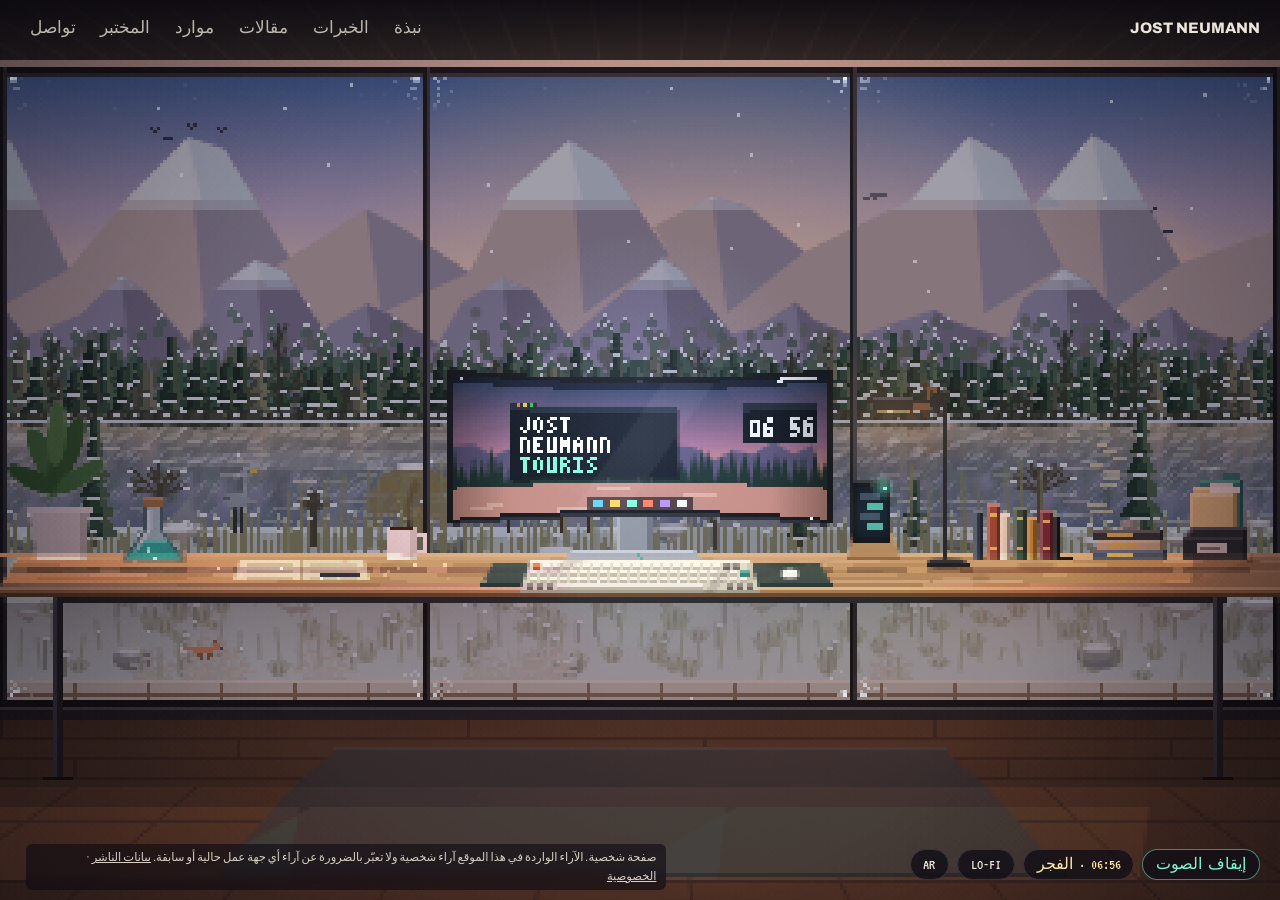
==== commit 8e1458dd: "Update preview: the BTV Digital Explorer described as an internal working tool based on open data Co" ====
--- a/ar/index.html
+++ b/ar/index.html
@@ -272,10 +272,10 @@
         <li>
           <img src="../assets/lab/explorer.jpg" alt="شاشة البداية في BTV Digital Explorer: خريطة داكنة من النقاط، نقطة لكل قرية، يعلوها العنوان An open data rural tourism explorer" loading="lazy" width="800" height="500">
           <div class="body">
-            <p class="kw">نموذج أولي · البيانات المفتوحة</p>
+            <p class="kw">أداة داخلية · البيانات المفتوحة</p>
             <h3>BTV Digital Explorer</h3>
-            <p>أداة استكشاف قائمة على البيانات المفتوحة تشمل 236 قرية من قرى Best Tourism Villages by UN Tourism (BTVs) في 57 بلدًا. وتجمع الأداة أُطرًا للبيانات المفتوحة تتولى المنظمات الدولية صيانة معظمها: نوع المستوطنة وعدد السكان من Global Human Settlement Layer، وإمكانية الوصول إلى البلدات والمطارات ومحطات السكك الحديدية، وأشكال الاعتراف الدولي مثل مواقع اليونسكو والمناطق المحمية، والممارسات الجيدة الموثقة مصنفةً حسب قوة الأدلة الداعمة لها. وقد صُممت خرائطها وفقًا للأعراف الخرائطية المتبعة في الأمم المتحدة، وهي متاحة بالإنجليزية والفرنسية والإسبانية والعربية.</p>
-            <span class="more">نموذج أولي داخلي، غير متاح للعموم</span>
+            <p>أداة عمل داخلية لاستكشاف البيانات المفتوحة المتعلقة بـ 236 قرية من قرى Best Tourism Villages by UN Tourism (BTVs) في 57 بلدًا. وتجمع الأداة مجموعات بيانات متاحة للعموم، تتولى المنظمات الدولية صيانة كثير منها، بشأن نوع المستوطنة وعدد السكان، وإمكانية الوصول إلى البلدات ووسائل النقل، وأشكال الاعتراف الدولي مثل مواقع اليونسكو والمناطق المحمية. وقد صُممت خرائطها وفقًا للأعراف الخرائطية المتبعة في الأمم المتحدة.</p>
+            <span class="more">أداة عمل داخلية، غير متاحة للعموم</span>
           </div>
         </li>
         <li>
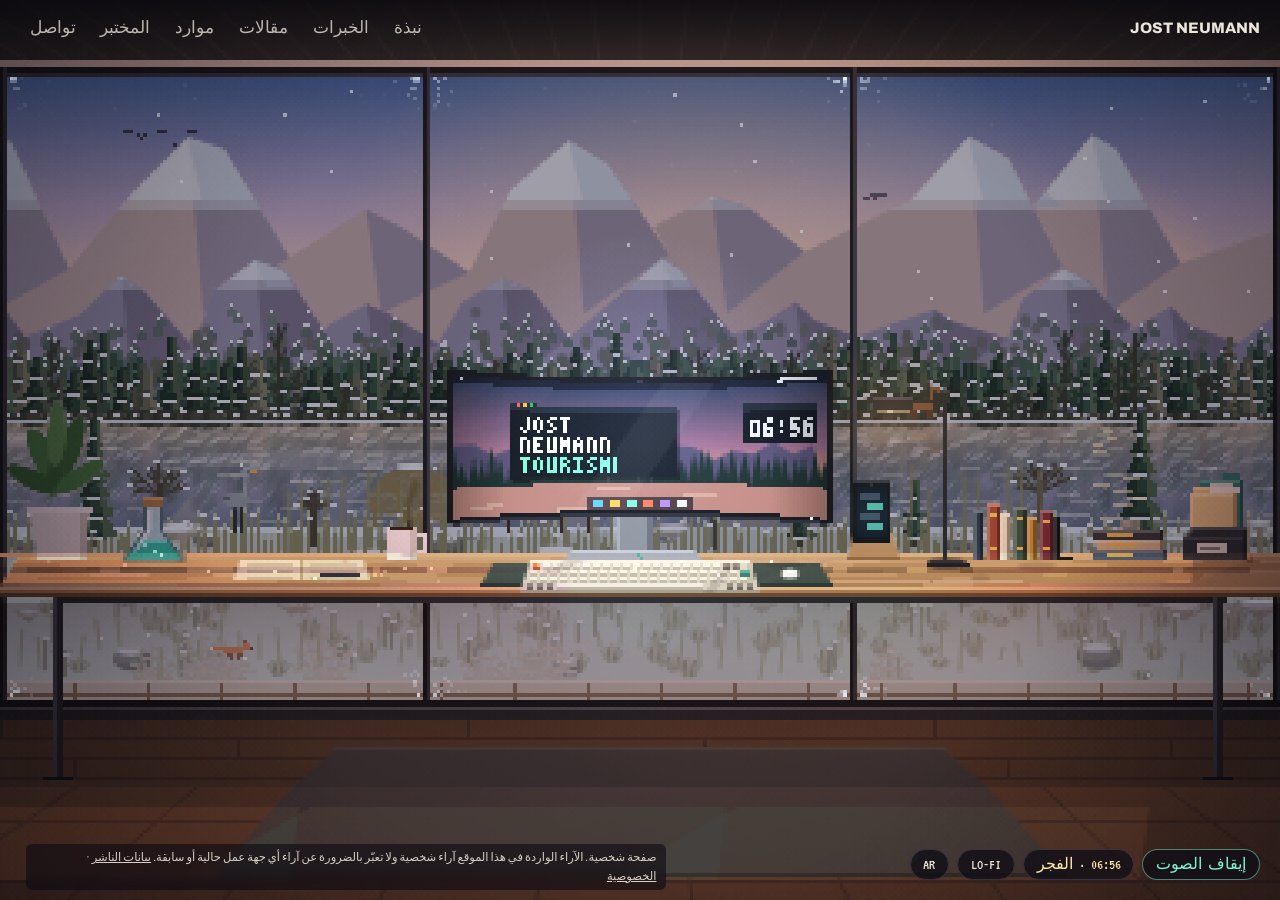
==== commit 92b4ba8c: "Update preview: four Resources items removed, and the Resources dot chart with them Co-Authored-By: " ====
--- a/ar/index.html
+++ b/ar/index.html
@@ -36,7 +36,7 @@
     try { if (localStorage.getItem('jn-mode') === 'lofi') document.documentElement.classList.add('lofi'); } catch (e) {}
   </script>
   <link rel="stylesheet" href="../assets/fonts/fonts.css">
-  <link rel="stylesheet" href="../styles.css?v=2026-10-28-i18n6">
+  <link rel="stylesheet" href="../styles.css?v=2026-10-30">
   <link rel="icon" href="data:image/svg+xml,%3Csvg xmlns='http://www.w3.org/2000/svg' viewBox='0 0 16 16' shape-rendering='crispEdges'%3E%3Crect width='16' height='16' fill='%23120f16'/%3E%3Crect x='3' y='4' width='10' height='7' fill='%23d3c8ae'/%3E%3Crect x='4' y='5' width='8' height='5' fill='%2310201c'/%3E%3Crect x='5' y='7' width='4' height='1' fill='%237ff5d2'/%3E%3Crect x='6' y='11' width='4' height='2' fill='%23bfb398'/%3E%3C/svg%3E">
 </head>
 <body>
@@ -250,17 +250,13 @@
       </ul>
       <h2 class="sub">المحاضرات وحلقات النقاش</h2>
       <ul class="plain">
-        <li><p class="kw">عرض تقديمي</p><h3><a href="https://www.comcec.org/wp-content/uploads/2025/10/Report-of-the-13th-Meeting-of-COMCEC-Private-Sector-Tourism-Forum.pdf" target="_blank" rel="noopener">Presentation on the Tourism for Rural Development Programme</a></h3><p class="org">الاجتماع الثالث عشر لمنتدى القطاع الخاص للسياحة التابع لـ OIC/COMCEC، «Tourism and Rural Development in OIC Countries» (عبر الإنترنت) · 8 أكتوبر 2025 · ورد ملخص له في تقرير الاجتماع (الفقرة 10)</p></li>
         <li><p class="kw">حلقة نقاش · فيديو</p><h3><a href="https://www.youtube.com/watch?v=aNb7rbNzItk" target="_blank" rel="noopener">Sustainable Rural Tourism: A Foundation for Biodiversity Preservation and Gender Equality</a></h3><p class="org">ITB Berlin Convention · مارس 2024 · مشارك في حلقة النقاش بصفته مدير البرامج في TUI Care Foundation، إلى جانب متحدثين من GIZ ومنظمة الأمم المتحدة للسياحة والأوساط الأكاديمية</p></li>
-        <li><p class="kw">حوار · فيديو</p><h3><a href="https://www.youtube.com/watch?v=9T5XU153Uj4" target="_blank" rel="noopener">Official launch of the 2021 Social Entrepreneurship Competition in Tourism</a></h3><p class="org">Social Entrepreneurship Competition in Tourism · 8 مارس 2021 · حوار مع مؤسس المسابقة وأحد أعضاء لجنة التحكيم، بصفته ممثلًا لـ TUI Care Foundation</p></li>
       </ul>
       <h2 class="sub">الإعلام والتغطية</h2>
       <ul class="plain">
         <li><p class="kw">مقابلة مصورة</p><h3><a href="https://news.cgtn.com/news/2026-08-07/China-leads-UN-Tourism-s-Best-Tourism-Villages-list-1PpO6z1Qa5i/p.html" target="_blank" rel="noopener">China leads UN Tourism's Best Tourism Villages list</a></h3><p class="org">CGTN · 7 أغسطس 2026</p></li>
         <li><p class="kw">مقابلة</p><h3><a href="https://fastcompanyme.com/impact/how-the-middle-east-is-using-tourism-to-create-jobs-in-rural-villages/" target="_blank" rel="noopener">How the Middle East is using tourism to create jobs in rural villages</a></h3><p class="org">Fast Company Middle East · 31 مارس 2026</p></li>
-        <li><p class="kw">أخبار رسمية</p><h3><a href="https://www.untourism.int/news/un-tourism-celebrates-rural-destinations-in-saudi-arabia-under-the-best-tourism-villages-initiative" target="_blank" rel="noopener">UN Tourism Celebrates Rural Destinations in Saudi Arabia under the Best Tourism Villages Initiative</a></h3><p class="org">منظمة الأمم المتحدة للسياحة · بعثة تقنية، 14–17 سبتمبر 2025 · سلّم لوحة Best Tourism Villages بالاشتراك مع مدير المكتب الإقليمي للشرق الأوسط</p></li>
         <li><p class="kw">مقابلة</p><h3><a href="https://www.vientianetimes.org.la/sub-new/Previous_49_y23/freeContent/FreeConten2023_Aid49.php" target="_blank" rel="noopener">Aid for LDCs to spur Lao tourism development</a></h3><p class="org">Vientiane Times · مارس 2023 · خلال مؤتمر الأمم المتحدة الخامس المعني بأقل البلدان نموًا (LDC5)، الدوحة</p></li>
-        <li><p class="kw">تغطية</p><h3><a href="https://tuicarefoundation.com/pikala-among-the-finalists/" target="_blank" rel="noopener">Pikala among the finalists of UNWTO's second Global Startup Competition</a></h3><p class="org">TUI Care Foundation · 22 يناير 2020 · قدّم الدعم إلى أحد المتأهلين إلى المرحلة النهائية وساعد أحد المؤسسين الفائزين على التدرّب على العرض التقديمي</p></li>
       </ul>
     </section>
 
@@ -316,11 +312,11 @@
     </footer>
   </main>
 
-  <script>window.I18N = {"about": "نبذة", "experience": "الخبرات", "writing": "مقالات", "resources": "موارد", "lab": "المختبر", "contact": "تواصل", "scene": "المشهد", "lofi": "LO-FI", "soundOn": "تشغيل الصوت", "soundOff": "إيقاف الصوت", "night": "الليل", "dawn": "الفجر", "morning": "الصباح", "midday": "الظهيرة", "afternoon": "بعد الظهر", "dusk": "الغسق", "evening": "المساء", "months": ["يناير", "فبراير", "مارس", "أبريل", "مايو", "يونيو", "يوليو", "أغسطس", "سبتمبر", "أكتوبر", "نوفمبر", "ديسمبر"], "monthsShort": ["يناير", "فبراير", "مارس", "أبريل", "مايو", "يونيو", "يوليو", "أغسطس", "سبتمبر", "أكتوبر", "نوفمبر", "ديسمبر"], "dateFmt": "{m} {y}", "present": "الآن", "presentWord": "حتى الآن", "decimal": ".", "xpKicker": "الخبرات بنقاط البيانات", "byYear": "حسب السنة", "bySector": "حسب القطاع", "viewLabel": "طريقة العرض", "xpCaption": "تمثل كل نقطة شهرًا واحدًا من الخبرة المهنية منذ {start}، ولونها بحسب القطاع.", "xpCaptionAdv": " وتحصي النقاط المفرغة تحت كل سنة الأدوار الاستشارية المشغولة في تلك السنة؛", "xpCaptionEdu": " وتشير المثلثات إلى الدرجات العلمية والمعيّنات إلى الشهادات.", "xpCaptionEnd": " مرّر المؤشر فوق نقطة أو انقر عليها لعرض التفاصيل؛ واخترها للانتقال إلى البند المعني أدناه.", "xpAria": "مخطط نقطي يمثل {months} شهرًا (نحو {years} سنوات) من الخبرة المهنية حسب السنة والقطاع: {list}.", "yearsWord": "سنوات", "yrs": "سنوات", "sec_un": "الأمم المتحدة", "sec_phil": "العمل الخيري", "sec_hum": "العمل الإنساني", "sec_priv": "القطاع الخاص", "sec_res": "البحث", "advisoryYear": "الأدوار الاستشارية، {year}", "rsKicker": "الموارد بنقاط البيانات", "all": "الكل", "filterLabel": "تصفية", "grp_pub": "المنشورات", "grp_talk": "المحاضرات", "grp_media": "الإعلام", "rsCaption": "تمثل كل نقطة منشورًا أو محاضرة أو مادة إعلامية واحدة، موضوعة بحسب السنة وملوّنة بحسب النوع. وتصفّي الأزرار القائمة أدناه؛ مرّر المؤشر فوق نقطة أو انقر عليها لعرض العنوان، واخترها للانتقال إلى البند.", "rsAria": "مخطط نقطي يمثل {n} من الموارد حسب السنة، من {y0} إلى {y1}: {list}.", "abKicker": "النبذة بنقاط البيانات", "abCaption": "تمثل كل نقطة وحدة واحدة، على النحو المبيّن في البطاقة. مرّر المؤشر فوق بطاقة أو عبارة مميّزة في النص أو انقر عليها للربط بينهما.", "figs": [{"key": "inv", "n": 40, "phrase": "نحو 40 مليون يورو من رأس المال الخيري", "num": "{n} مليون يورو", "lab": "من رأس المال الخيري المستثمر في مشاريع بالوجهات السياحية، على وجه التقريب", "unit": "نقطة واحدة = مليون يورو"}, {"key": "mob", "n": 12, "phrase": "أكثر من 12 مليون يورو من الجهات المانحة المؤسسية", "num": "{n} مليون يورو", "lab": "حُشدت من الجهات المانحة المؤسسية، والمبلغ الفعلي أكثر من ذلك", "unit": "نقطة واحدة = مليون يورو"}]};</script>
+  <script>window.I18N = {"about": "نبذة", "experience": "الخبرات", "writing": "مقالات", "resources": "موارد", "lab": "المختبر", "contact": "تواصل", "scene": "المشهد", "lofi": "LO-FI", "soundOn": "تشغيل الصوت", "soundOff": "إيقاف الصوت", "night": "الليل", "dawn": "الفجر", "morning": "الصباح", "midday": "الظهيرة", "afternoon": "بعد الظهر", "dusk": "الغسق", "evening": "المساء", "months": ["يناير", "فبراير", "مارس", "أبريل", "مايو", "يونيو", "يوليو", "أغسطس", "سبتمبر", "أكتوبر", "نوفمبر", "ديسمبر"], "monthsShort": ["يناير", "فبراير", "مارس", "أبريل", "مايو", "يونيو", "يوليو", "أغسطس", "سبتمبر", "أكتوبر", "نوفمبر", "ديسمبر"], "dateFmt": "{m} {y}", "present": "الآن", "presentWord": "حتى الآن", "decimal": ".", "xpKicker": "الخبرات بنقاط البيانات", "byYear": "حسب السنة", "bySector": "حسب القطاع", "viewLabel": "طريقة العرض", "xpCaption": "تمثل كل نقطة شهرًا واحدًا من الخبرة المهنية منذ {start}، ولونها بحسب القطاع.", "xpCaptionAdv": " وتحصي النقاط المفرغة تحت كل سنة الأدوار الاستشارية المشغولة في تلك السنة؛", "xpCaptionEdu": " وتشير المثلثات إلى الدرجات العلمية والمعيّنات إلى الشهادات.", "xpCaptionEnd": " مرّر المؤشر فوق نقطة أو انقر عليها لعرض التفاصيل؛ واخترها للانتقال إلى البند المعني أدناه.", "xpAria": "مخطط نقطي يمثل {months} شهرًا (نحو {years} سنوات) من الخبرة المهنية حسب السنة والقطاع: {list}.", "yearsWord": "سنوات", "yrs": "سنوات", "sec_un": "الأمم المتحدة", "sec_phil": "العمل الخيري", "sec_hum": "العمل الإنساني", "sec_priv": "القطاع الخاص", "sec_res": "البحث", "advisoryYear": "الأدوار الاستشارية، {year}", "abKicker": "النبذة بنقاط البيانات", "abCaption": "تمثل كل نقطة وحدة واحدة، على النحو المبيّن في البطاقة. مرّر المؤشر فوق بطاقة أو عبارة مميّزة في النص أو انقر عليها للربط بينهما.", "figs": [{"key": "inv", "n": 40, "phrase": "نحو 40 مليون يورو من رأس المال الخيري", "num": "{n} مليون يورو", "lab": "من رأس المال الخيري المستثمر في مشاريع بالوجهات السياحية، على وجه التقريب", "unit": "نقطة واحدة = مليون يورو"}, {"key": "mob", "n": 12, "phrase": "أكثر من 12 مليون يورو من الجهات المانحة المؤسسية", "num": "{n} مليون يورو", "lab": "حُشدت من الجهات المانحة المؤسسية، والمبلغ الفعلي أكثر من ذلك", "unit": "نقطة واحدة = مليون يورو"}]};</script>
   <script src="../topo.js?v=2026-10-23"></script>
   <script src="../lineart.js?v=2026-10-25b"></script>
   <script src="../dots.js?v=2026-10-23"></script>
-  <script src="../xp-dots.js?v=2026-10-28-i18n4"></script>
-  <script src="../room.js?v=2026-10-28-i18n"></script>
+  <script src="../xp-dots.js?v=2026-10-30"></script>
+  <script src="../room.js?v=2026-10-30"></script>
 </body>
 </html>
--- a/styles.css
+++ b/styles.css
@@ -264,8 +264,6 @@
 .xp-views { display: flex; flex-wrap: wrap; gap: .35rem; }
 .xp-views .chip { font-size: 1rem; padding: .32rem .65rem .28rem; }
 .xp-views .chip[aria-pressed="true"] { background: var(--paper); color: #1a1410; border-color: var(--paper); }
-.xp-views .chip i { display: inline-block; width: .5rem; height: .5rem; margin-right: .4rem; background: var(--c); vertical-align: .05rem; }
-.xp-hide { display: none !important; }
 .xp-stage { position: relative; }
 .xp-stage canvas { display: block; width: 100%; touch-action: pan-y; }
 .xp-tip {
@@ -441,7 +439,6 @@
 html[dir="rtl"] :is(.posts a, .lab > li .body, .cards > li)::after { background: linear-gradient(270deg, color-mix(in srgb, var(--hl, var(--screen)) 11%, transparent), transparent 70%); }
 html[dir="rtl"] .xp-icon { float: left; margin: .1rem .7rem .4rem 0; }
 html[dir="rtl"] .chip.arrow { transform: scaleX(-1); }
-html[dir="rtl"] .xp-views .chip i { margin-right: 0; margin-left: .4rem; }
 html[dir="rtl"] .xp-stage canvas { direction: ltr; }
 @media (prefers-reduced-motion: reduce) {
   .panel, .intro, .tip, .touch-menu { transition: none; }
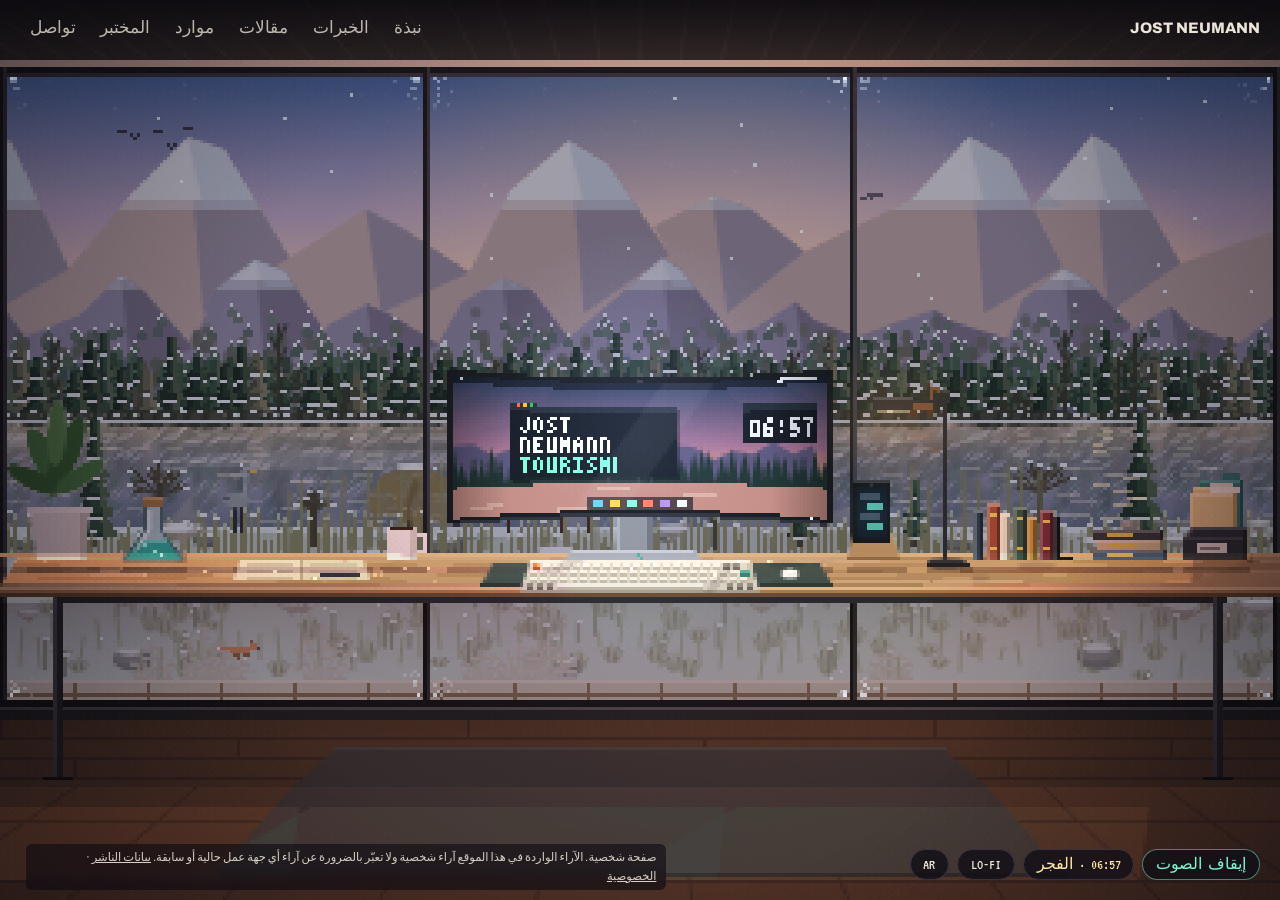
==== commit 20ebb2c0: "Update preview: visitor statistics without cookies (GoatCounter), privacy notice updated Co-Authored" ====
--- a/ar/index.html
+++ b/ar/index.html
@@ -288,7 +288,7 @@
           <div class="body">
             <p class="kw">موقع شبكي · فن البكسل</p>
             <h3>هذه الغرفة</h3>
-            <p>رُسم المشهد برمجيًا، بكسلًا تلو الآخر. ويتبع الضوء والفصول الوقت والتاريخ المحليين للزائر، وتظهر الحياة البرية وتقلبات الطقس من حين إلى آخر، وتعرض لوحة مؤطرة رسومًا بخط واحد تكريمًا لأعمال فنية شهيرة، ويُشغَّل عند الطلب مشهد صوتي مولَّد للمطر والطبيعة. ولا تُحمَّل أي صور أو خطوط أو نصوص برمجية من أطراف ثالثة.</p>
+            <p>رُسم المشهد برمجيًا، بكسلًا تلو الآخر. ويتبع الضوء والفصول الوقت والتاريخ المحليين للزائر، وتظهر الحياة البرية وتقلبات الطقس من حين إلى آخر، وتعرض لوحة مؤطرة رسومًا بخط واحد تكريمًا لأعمال فنية شهيرة، ويُشغَّل عند الطلب مشهد صوتي مولَّد للمطر والطبيعة. ولا تُحمَّل أي خطوط أو نصوص برمجية من أطراف ثالثة، وتُحصى الزيارات دون ملفات تعريف الارتباط.</p>
             <span class="more">أكتوبر 2026</span>
           </div>
         </li>
@@ -318,5 +318,6 @@
   <script src="../dots.js?v=2026-10-23"></script>
   <script src="../xp-dots.js?v=2026-10-30"></script>
   <script src="../room.js?v=2026-10-30"></script>
+  <script src="/analytics.js?v=2026-10-30" defer></script>
 </body>
 </html>
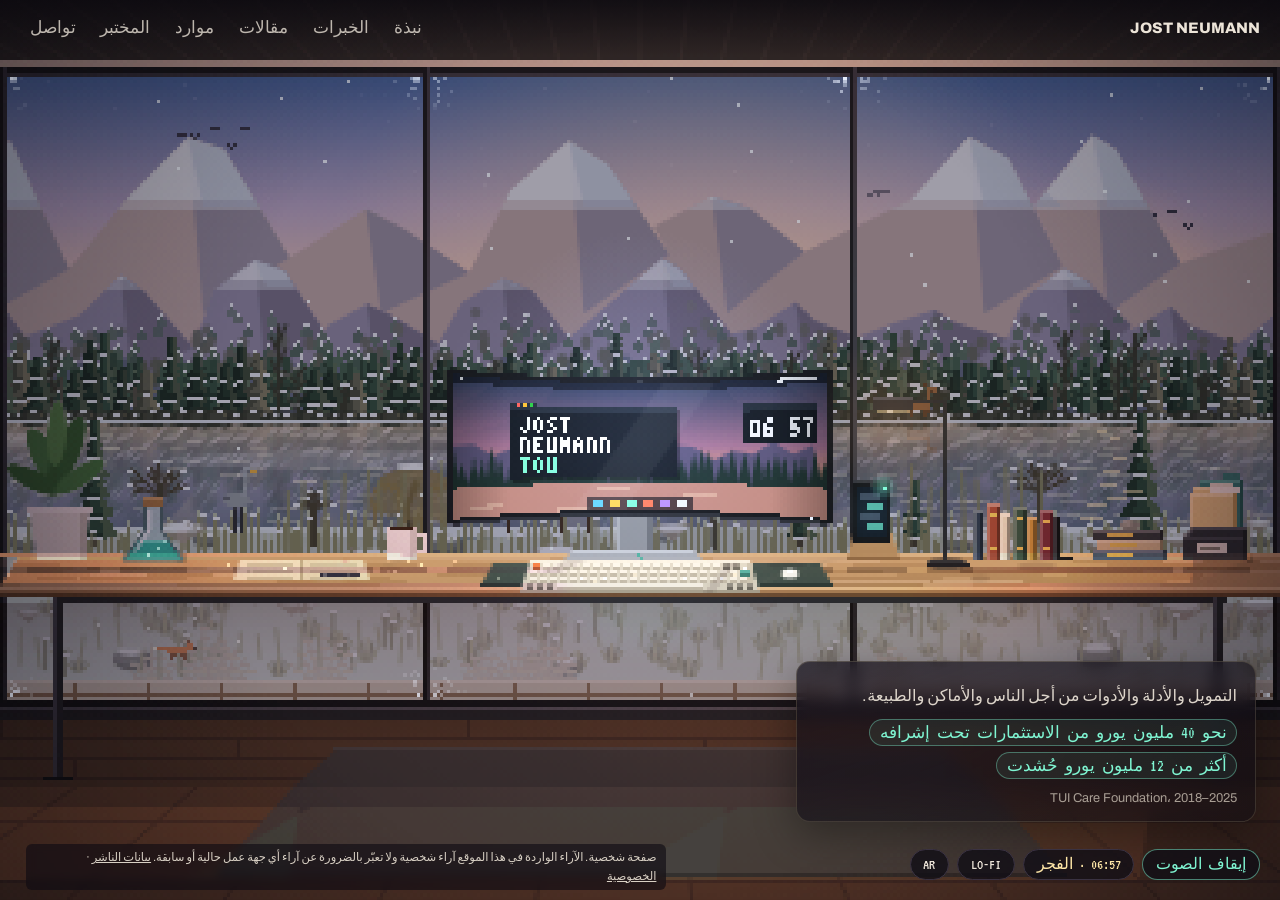
==== commit e809270f: "Update preview: profile batch D-035 to D-037 (first-screen line and figures, About order, contact li" ====
--- a/ar/index.html
+++ b/ar/index.html
@@ -36,7 +36,7 @@
     try { if (localStorage.getItem('jn-mode') === 'lofi') document.documentElement.classList.add('lofi'); } catch (e) {}
   </script>
   <link rel="stylesheet" href="../assets/fonts/fonts.css">
-  <link rel="stylesheet" href="../styles.css?v=2026-10-30">
+  <link rel="stylesheet" href="../styles.css?v=2026-11-07d">
   <link rel="icon" href="data:image/svg+xml,%3Csvg xmlns='http://www.w3.org/2000/svg' viewBox='0 0 16 16' shape-rendering='crispEdges'%3E%3Crect width='16' height='16' fill='%23120f16'/%3E%3Crect x='3' y='4' width='10' height='7' fill='%23d3c8ae'/%3E%3Crect x='4' y='5' width='8' height='5' fill='%2310201c'/%3E%3Crect x='5' y='7' width='4' height='1' fill='%237ff5d2'/%3E%3Crect x='6' y='11' width='4' height='2' fill='%23bfb398'/%3E%3C/svg%3E">
 </head>
 <body>
@@ -58,6 +58,11 @@
   <div class="scene" id="scene">
     <canvas id="room" role="img" aria-label="رسم توضيحي بأسلوب فن البكسل لمكتب في كوخ خشبي داخل الغابة. يطل جدار زجاجي يمتد من الأرض إلى السقف على نهر هادئ في الغابة وعلى مروج وبانوراما جبلية، ويتبع الضوء الوقت المحلي من اليوم. وتُعلَّق لوحة مؤطرة على الجدار الأيسر. وعلى مكتب بسيط التصميم، تفتح الشاشة المنحنية والكتب والدفتر وحامل الملفات والهاتف والدورق الزجاجي أقسام هذه الصفحة."></canvas>
     <div class="tip" id="tip" aria-hidden="true"></div>
+    <div class="intro" id="intro">
+      <p class="intro-role">التمويل والأدلة والأدوات من أجل الناس والأماكن والطبيعة.</p>
+      <p class="intro-tags"><span>نحو 40 مليون يورو من الاستثمارات تحت إشرافه</span><span>أكثر من 12 مليون يورو حُشدت</span></p>
+      <p class="intro-note">TUI Care Foundation، 2018–2025</p>
+    </div>
     <nav class="touch-menu" aria-label="الأقسام">
       <a href="#about" data-go="about"><b>01</b> نبذة</a>
       <a href="#experience" data-go="experience"><b>02</b> الخبرات</a>
@@ -108,8 +113,8 @@
     <section id="about" class="wrap section">
       <h2>نبذة</h2>
       <div class="prose">
-        <p>يقيم يوست نويمان في الرياض بالمملكة العربية السعودية، ويتولى تنسيق برنامج السياحة من أجل التنمية الريفية التابع لـمنظمة الأمم المتحدة للسياحة، وهي وكالة الأمم المتحدة المتخصصة في مجال السياحة. ويشمل هذا الدور أنشطة الدعوة وتقديم الخدمات الاستشارية والمساعدة التقنية والمالية إلى الدول الأعضاء، وتنسيق شبكة Best Tourism Villages by UN Tourism (BTV) وبرنامج المنح الصغيرة للسياحة من أجل التنمية الريفية.</p>
-        <p>في الفترة من 2018 إلى 2025، شغل يوست نويمان مناصب قيادية في مجال البرامج لدى TUI Care Foundation. وبصفته مديرًا للبرامج (2022–2025)، أشرف يوست نويمان على استثمار نحو 40 مليون يورو من رأس المال الخيري في مشاريع بالوجهات السياحية تتعلق بريادة الأعمال والتعليم وحفظ الطبيعة، وعلى حشد أكثر من 12 مليون يورو من الجهات المانحة المؤسسية. وحصلت عدة مشاريع على جوائز، منها جائزة السياحة المسؤولة (Responsible Tourism Award) وجائزة الاستدامة الألمانية (German Sustainability Award).</p>
+        <p>في الفترة من 2018 إلى 2025، شغل يوست نويمان مناصب قيادية في مجال البرامج لدى TUI Care Foundation، أولًا بصفته رئيسًا لقسم التنمية الاقتصادية ثم مديرًا للبرامج. وخلال هذه الفترة، أشرف يوست نويمان على استثمار نحو 40 مليون يورو من رأس المال الخيري في مشاريع بالوجهات السياحية تتعلق بريادة الأعمال والتعليم وحفظ الطبيعة، وعلى حشد أكثر من 12 مليون يورو من الجهات المانحة المؤسسية. وحصلت عدة مشاريع على جوائز، منها جائزة السياحة المسؤولة (Responsible Tourism Award) وجائزة الاستدامة الألمانية (German Sustainability Award).</p>
+        <p>يتخذ يوست نويمان من الرياض بالمملكة العربية السعودية مقرًا له، ويتولى تنسيق برنامج السياحة من أجل التنمية الريفية التابع لمنظمة الأمم المتحدة للسياحة.</p>
         <p>وتشمل المناصب السابقة أدوارًا في مجالي التعافي الاقتصادي والاتصالات لدى International Rescue Committee، وفي الاستثمار المسؤول في شرق أفريقيا والجنوب الأفريقي، وأعمالًا في مجال الاستراتيجية لدى Vodafone Institute. ويجمع هذا العمل بين الخبرة في مجالات العمل الخيري والاستثمار المؤثر والتمويل المبتكر والخبرة الميدانية في جنوب شرق آسيا وأفريقيا والشرق الأوسط.</p>
       </div>
     </section>
@@ -131,11 +136,12 @@
           <p class="when">مارس 2025 – حتى الآن</p>
           <div>
             <h3>منسق برنامج السياحة من أجل التنمية الريفية</h3>
-            <p class="org">منظمة الأمم المتحدة للسياحة · الرياض، المملكة العربية السعودية</p>
+            <p class="org">منظمة الأمم المتحدة للسياحة · برلين، ألمانيا، والرياض، المملكة العربية السعودية (اعتبارًا من يونيو 2025)</p>
             <ul>
               <li>يتولى تنسيق برنامج المنح الصغيرة للسياحة من أجل التنمية الريفية.</li>
               <li>يقود فريقًا متعدد التخصصات من الخبراء يقدّم أنشطة الدعوة والخدمات الاستشارية والمساعدة التقنية والمالية إلى الدول الأعضاء في جميع مناطق العالم.</li>
               <li>يتولى تنسيق شبكة Best Tourism Villages by UN Tourism (BTV)، بما في ذلك تقديم المساعدة التقنية وتطوير الشراكات.</li>
+              <li>طوّر لصالح البرنامج أداة BTV Digital Explorer، وهي أداة عمل قائمة على البيانات المفتوحة (غير متاحة للعموم).</li>
             </ul>
           </div>
         </li>
@@ -145,7 +151,8 @@
             <h3>مدير البرامج</h3>
             <p class="org">TUI Care Foundation · برلين، ألمانيا</p>
             <ul>
-              <li>استثمر نحو 40 مليون يورو من رأس المال الخيري في مشاريع بالوجهات السياحية تتعلق بريادة الأعمال والتعليم وحفظ الطبيعة.</li>
+              <li>أشرف في الفترة من 2018 إلى 2025، في كلا منصبيه في المؤسسة، على استثمار نحو 40 مليون يورو من رأس المال الخيري في مشاريع بالوجهات السياحية تتعلق بريادة الأعمال والتعليم وحفظ الطبيعة.</li>
+              <li>أشرف في الفترة من 2018 إلى 2025 على حشد أكثر من 12 مليون يورو من الجهات المانحة المؤسسية.</li>
               <li>أشرف على حافظة منح عالمية تشمل جميع مناطق العالم، تضم مشاريع في مجالات حفظ الطبيعة وريادة الأعمال والتعليم والتراث الثقافي وتمويل الأثر لفائدة المنشآت التجارية.</li>
               <li>وضع استراتيجية البرامج وإطار الرصد والتقييم الخاصين بالمؤسسة.</li>
               <li>حصلت المشاريع على جوائز منها جائزة السياحة المسؤولة (Responsible Tourism Award) وجائزة الاستدامة الألمانية (German Sustainability Award) وجائزة السفر المسؤول (Responsible Travel Award).</li>
@@ -156,7 +163,7 @@
           <p class="when">يونيو 2018 – فبراير 2022</p>
           <div>
             <h3>رئيس قسم التنمية الاقتصادية</h3>
-            <p class="org">TUI Care Foundation · بالما دي مايوركا، إسبانيا</p>
+            <p class="org">TUI Care Foundation · بالما دي مايوركا، إسبانيا، وبرلين، ألمانيا (اعتبارًا من 2020)</p>
             <ul>
               <li>أعدّ حافظة من المشاريع الممولة بمنح في مجالات الزراعة المستدامة وسياحة المغامرات وريادة الأعمال وتنمية السياحة في البلدان المنخفضة الدخل والبلدان المتوسطة الدخل في مختلف مناطق العالم.</li>
             </ul>
@@ -260,20 +267,11 @@
       </ul>
     </section>
 
-    <!-- LAB:START (draft: tools/build.py leaves this out unless --with-lab) -->
+    <!-- LAB:START (published; tools/build.py --no-lab leaves this out) -->
     <section id="lab" class="wrap section">
       <h2>المختبر</h2>
       <p class="muted">أدوات وتجارب صغيرة. وهي مشاريع شخصية: الأفكار وقرارات التصميم والاختبار والمراجعة النهائية من عمل يوست نويمان نفسه.</p>
       <ul class="lab">
-        <li>
-          <img src="../assets/lab/explorer.jpg" alt="شاشة البداية في BTV Digital Explorer: خريطة داكنة من النقاط، نقطة لكل قرية، يعلوها العنوان An open data rural tourism explorer" loading="lazy" width="800" height="500">
-          <div class="body">
-            <p class="kw">أداة داخلية · البيانات المفتوحة</p>
-            <h3>BTV Digital Explorer</h3>
-            <p>أداة عمل داخلية لاستكشاف البيانات المفتوحة المتعلقة بـ 236 قرية من قرى Best Tourism Villages by UN Tourism (BTVs) في 57 بلدًا. وتجمع الأداة مجموعات بيانات متاحة للعموم، تتولى المنظمات الدولية صيانة كثير منها، بشأن نوع المستوطنة وعدد السكان، وإمكانية الوصول إلى البلدات ووسائل النقل، وأشكال الاعتراف الدولي مثل مواقع اليونسكو والمناطق المحمية. وقد صُممت خرائطها وفقًا للأعراف الخرائطية المتبعة في الأمم المتحدة.</p>
-            <span class="more">أداة عمل داخلية، غير متاحة للعموم</span>
-          </div>
-        </li>
         <li>
           <img src="../assets/lab/samer.jpg" alt="صفحة البداية لتطبيق Samer: العنوان Meet Samer, your speaking companion، بجوار عرض حي لجهاز التلقين مع خطاب نموذجي" loading="lazy" width="800" height="506">
           <div class="body">
@@ -298,12 +296,13 @@
 
     <section id="contact" class="wrap section">
       <h2>تواصل</h2>
-      <p class="muted">للتبادل المهني، يُرحَّب بالتواصل عبر البريد الإلكتروني أو عبر LinkedIn.</p>
+      <p class="muted">يُرحَّب بتبادل الآراء بشأن تصميم البرامج والتمويل والأدلة عبر البريد الإلكتروني أو عبر LinkedIn.</p>
       <div class="actions">
         <!-- The address is assembled by script so that it is not readable by simple scrapers. -->
         <a class="btn primary" id="email-link" href="#contact" data-user="jost.neumann87" data-domain="googlemail.com">إرسال بريد إلكتروني</a>
         <a class="btn" href="https://www.linkedin.com/in/jost-neumann05802853" target="_blank" rel="noopener">التواصل عبر LinkedIn</a>
       </div>
+      <noscript><p class="muted">البريد الإلكتروني: jost.neumann87 [at] googlemail [dot] com</p></noscript>
       <p class="disclaimer">الآراء الواردة في هذا الموقع آراء شخصية ولا تعبّر بالضرورة عن آراء أي جهة عمل حالية أو سابقة.</p>
     </section>
 
@@ -312,12 +311,12 @@
     </footer>
   </main>
 
-  <script>window.I18N = {"about": "نبذة", "experience": "الخبرات", "writing": "مقالات", "resources": "موارد", "lab": "المختبر", "contact": "تواصل", "scene": "المشهد", "lofi": "LO-FI", "soundOn": "تشغيل الصوت", "soundOff": "إيقاف الصوت", "night": "الليل", "dawn": "الفجر", "morning": "الصباح", "midday": "الظهيرة", "afternoon": "بعد الظهر", "dusk": "الغسق", "evening": "المساء", "months": ["يناير", "فبراير", "مارس", "أبريل", "مايو", "يونيو", "يوليو", "أغسطس", "سبتمبر", "أكتوبر", "نوفمبر", "ديسمبر"], "monthsShort": ["يناير", "فبراير", "مارس", "أبريل", "مايو", "يونيو", "يوليو", "أغسطس", "سبتمبر", "أكتوبر", "نوفمبر", "ديسمبر"], "dateFmt": "{m} {y}", "present": "الآن", "presentWord": "حتى الآن", "decimal": ".", "xpKicker": "الخبرات بنقاط البيانات", "byYear": "حسب السنة", "bySector": "حسب القطاع", "viewLabel": "طريقة العرض", "xpCaption": "تمثل كل نقطة شهرًا واحدًا من الخبرة المهنية منذ {start}، ولونها بحسب القطاع.", "xpCaptionAdv": " وتحصي النقاط المفرغة تحت كل سنة الأدوار الاستشارية المشغولة في تلك السنة؛", "xpCaptionEdu": " وتشير المثلثات إلى الدرجات العلمية والمعيّنات إلى الشهادات.", "xpCaptionEnd": " مرّر المؤشر فوق نقطة أو انقر عليها لعرض التفاصيل؛ واخترها للانتقال إلى البند المعني أدناه.", "xpAria": "مخطط نقطي يمثل {months} شهرًا (نحو {years} سنوات) من الخبرة المهنية حسب السنة والقطاع: {list}.", "yearsWord": "سنوات", "yrs": "سنوات", "sec_un": "الأمم المتحدة", "sec_phil": "العمل الخيري", "sec_hum": "العمل الإنساني", "sec_priv": "القطاع الخاص", "sec_res": "البحث", "advisoryYear": "الأدوار الاستشارية، {year}", "abKicker": "النبذة بنقاط البيانات", "abCaption": "تمثل كل نقطة وحدة واحدة، على النحو المبيّن في البطاقة. مرّر المؤشر فوق بطاقة أو عبارة مميّزة في النص أو انقر عليها للربط بينهما.", "figs": [{"key": "inv", "n": 40, "phrase": "نحو 40 مليون يورو من رأس المال الخيري", "num": "{n} مليون يورو", "lab": "من رأس المال الخيري المستثمر في مشاريع بالوجهات السياحية، على وجه التقريب", "unit": "نقطة واحدة = مليون يورو"}, {"key": "mob", "n": 12, "phrase": "أكثر من 12 مليون يورو من الجهات المانحة المؤسسية", "num": "{n} مليون يورو", "lab": "حُشدت من الجهات المانحة المؤسسية، والمبلغ الفعلي أكثر من ذلك", "unit": "نقطة واحدة = مليون يورو"}]};</script>
+  <script>window.I18N = {"about": "نبذة", "experience": "الخبرات", "writing": "مقالات", "resources": "موارد", "lab": "المختبر", "contact": "تواصل", "scene": "المشهد", "lofi": "LO-FI", "soundOn": "تشغيل الصوت", "soundOff": "إيقاف الصوت", "night": "الليل", "dawn": "الفجر", "morning": "الصباح", "midday": "الظهيرة", "afternoon": "بعد الظهر", "dusk": "الغسق", "evening": "المساء", "months": ["يناير", "فبراير", "مارس", "أبريل", "مايو", "يونيو", "يوليو", "أغسطس", "سبتمبر", "أكتوبر", "نوفمبر", "ديسمبر"], "monthsShort": ["يناير", "فبراير", "مارس", "أبريل", "مايو", "يونيو", "يوليو", "أغسطس", "سبتمبر", "أكتوبر", "نوفمبر", "ديسمبر"], "dateFmt": "{m} {y}", "present": "الآن", "presentWord": "حتى الآن", "decimal": ".", "xpKicker": "الخبرات بنقاط البيانات", "byYear": "حسب السنة", "bySector": "حسب القطاع", "viewLabel": "طريقة العرض", "xpCaption": "تمثل كل نقطة شهرًا واحدًا من الخبرة المهنية منذ {start}، ولونها بحسب القطاع.", "xpCaptionAdv": " وتحصي النقاط المفرغة تحت كل سنة الأدوار الاستشارية المشغولة في تلك السنة؛", "xpCaptionEdu": " وتشير المثلثات إلى الدرجات العلمية والمعيّنات إلى الشهادات.", "xpCaptionEnd": " مرّر المؤشر فوق نقطة أو انقر عليها لعرض التفاصيل؛ واخترها للانتقال إلى البند المعني أدناه.", "xpAria": "مخطط نقطي يمثل {months} شهرًا (نحو {years} سنوات) من الخبرة المهنية حسب السنة والقطاع: {list}.", "yearsWord": "سنوات", "yrs": "سنوات", "sec_un": "الأمم المتحدة", "sec_phil": "العمل الخيري", "sec_hum": "العمل الإنساني", "sec_priv": "القطاع الخاص", "sec_res": "البحث", "advisoryYear": "الأدوار الاستشارية، {year}", "abKicker": "النبذة بنقاط البيانات", "abCaption": "تمثل كل نقطة وحدة واحدة، على النحو المبيّن في البطاقة. مرّر المؤشر فوق بطاقة أو عبارة مميّزة في النص أو انقر عليها للربط بينهما.", "figs": [{"key": "inv", "n": 40, "phrase": "نحو 40 مليون يورو من رأس المال الخيري", "num": "نحو {n} مليون يورو", "lab": "استثمار رأس مال خيري في مشاريع بالوجهات السياحية تحت إشرافه، 2018–2025", "unit": "نقطة واحدة = مليون يورو"}, {"key": "mob", "n": 12, "phrase": "أكثر من 12 مليون يورو من الجهات المانحة المؤسسية", "num": "أكثر من {n} مليون يورو", "lab": "حُشدت من الجهات المانحة المؤسسية، 2018–2025", "unit": "نقطة واحدة = مليون يورو"}]};</script>
   <script src="../topo.js?v=2026-10-23"></script>
   <script src="../lineart.js?v=2026-10-25b"></script>
   <script src="../dots.js?v=2026-10-23"></script>
-  <script src="../xp-dots.js?v=2026-10-30"></script>
-  <script src="../room.js?v=2026-10-30"></script>
+  <script src="../xp-dots.js?v=2026-11-07b"></script>
+  <script src="../room.js?v=2026-11-07"></script>
   <script src="/analytics.js?v=2026-10-30" defer></script>
 </body>
 </html>
--- a/styles.css
+++ b/styles.css
@@ -86,9 +86,9 @@
 
 .intro {
   /* name card: a tinted glass panel so the text never fights the room behind it */
-  position: fixed; left: 24px; bottom: 34px; z-index: 10; pointer-events: none;
-  max-width: min(540px, calc(100% - 300px));
-  padding: 18px 22px 16px;
+  position: fixed; left: 24px; bottom: 78px; z-index: 10; pointer-events: none;   /* above the disclaimer */
+  max-width: min(460px, calc(100% - 480px));
+  padding: 14px 18px 13px;
   background: linear-gradient(160deg, rgba(20, 16, 26, .72), rgba(14, 11, 18, .56));
   -webkit-backdrop-filter: blur(8px) saturate(1.1); backdrop-filter: blur(8px) saturate(1.1);
   border: 1px solid rgba(255, 231, 168, .14); border-radius: 14px;
@@ -137,6 +137,7 @@
 .anim figcaption a, .article p a, .article li a { color: var(--lamp); }
 html.lofi .chip.time, html:not(.js) .chip.time, html.lofi #sound, html:not(.js) #sound { display: none; }
 #sound[aria-pressed="true"] { color: var(--screen); border-color: rgba(127, 245, 210, .5); }
+.intro-note { color: var(--muted); font-size: .8rem; margin-top: .55rem !important; }
 .intro-hint { font-family: var(--pixel); font-size: 1.3rem; color: var(--screen); margin-top: .5rem !important; letter-spacing: .06em; }
 .intro-hint::before { content: "> "; }
 .intro-hint::after { content: "_"; animation: blink 1s steps(1) infinite; }
@@ -400,6 +401,7 @@
 
 /* phones held sideways: a short screen with a narrow panel */
 @media (max-height: 520px) and (min-aspect-ratio: 1/1) {
+  .intro { display: none; }   /* no room beside the scene; the text version and the panels carry it */
   .brand { font-size: .82rem; }
   .sections { gap: .1rem; }
   .sections a { font-size: 1.15rem; padding: .25rem .35rem; }
@@ -407,6 +409,25 @@
   .panel-head { padding-left: 18px; padding-right: 18px; gap: .6rem; }
   .panel-kicker { white-space: nowrap; font-size: 1.25rem; }
   #close .long { display: none; }
+  .scene-disclaimer { font-size: .66rem; }
+}
+/* phones: the first-screen line in a compact card; on short screens tighter still, so the menu and the chips stay on one screen */
+@media (max-width: 760px) and (min-height: 521px), (max-aspect-ratio: 1/1) {
+  .intro { padding: 11px 14px 10px; }
+  .intro-role { font-size: .95rem; margin-top: 0 !important; }
+  .intro-tags { gap: .3rem; margin-top: .45rem !important; }
+  .intro-tags span { font-size: .92rem; padding: .2rem .5rem .16rem; }
+  .intro-note { font-size: .74rem; margin-top: .4rem !important; }
+}
+@media (max-height: 700px) and (max-aspect-ratio: 1/1) {
+  .intro { padding: 8px 12px; }
+  .intro-role { font-size: .86rem; line-height: 1.3; }
+  .intro-tags span { font-size: .8rem; }
+  .intro-note { display: none; }
+  .touch-menu { gap: .35rem; }
+  .touch-menu a { padding-top: .34rem; padding-bottom: .28rem; }
+  .dock { gap: .35rem; }
+  .dock .chip { font-size: .98rem; padding: .38rem .58rem .32rem; }   /* one row, whatever the language and the time of day */
   .scene-disclaimer { font-size: .66rem; }
 }
 /* translated pages: longer section names, so the panel title is set a little tighter */
@@ -437,6 +458,9 @@
 html[dir="rtl"] :is(.timeline, .plain) > li::after { left: -10px; right: -14px; background: linear-gradient(270deg, color-mix(in srgb, var(--hl, var(--screen)) 13%, transparent), transparent 75%); }
 html[dir="rtl"] :is(.posts a, .lab > li .body, .cards > li)::before { left: auto; right: -1px; border-radius: 2px 0 0 2px; }
 html[dir="rtl"] :is(.posts a, .lab > li .body, .cards > li)::after { background: linear-gradient(270deg, color-mix(in srgb, var(--hl, var(--screen)) 11%, transparent), transparent 70%); }
+html[dir="rtl"] .intro { left: auto; right: 24px; }
+@media (max-width: 760px) and (min-height: 521px), (max-aspect-ratio: 1/1) { html[dir="rtl"] .intro { left: 16px; right: 16px; } }
+@media (max-height: 600px) and (max-aspect-ratio: 1/1) { .intro { display: none; } }   /* the smallest phones: menu and chips first; the panels carry the same lines */
 html[dir="rtl"] .xp-icon { float: left; margin: .1rem .7rem .4rem 0; }
 html[dir="rtl"] .chip.arrow { transform: scaleX(-1); }
 html[dir="rtl"] .xp-stage canvas { direction: ltr; }
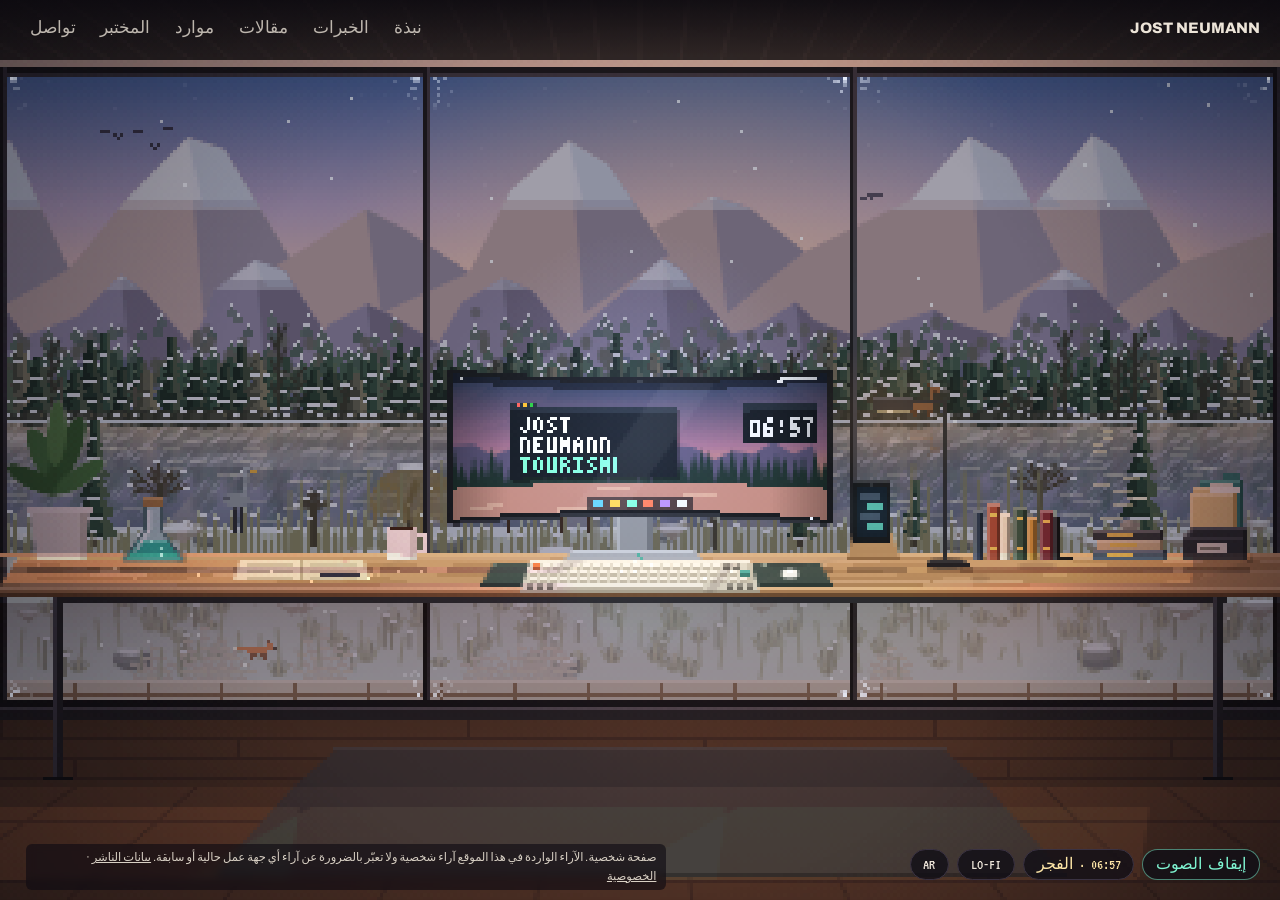
==== commit a3711979: "Update preview: first-screen card removed at Jost's request Co-Authored-By: Claude Opus 5.5 <noreply" ====
--- a/ar/index.html
+++ b/ar/index.html
@@ -58,11 +58,6 @@
   <div class="scene" id="scene">
     <canvas id="room" role="img" aria-label="رسم توضيحي بأسلوب فن البكسل لمكتب في كوخ خشبي داخل الغابة. يطل جدار زجاجي يمتد من الأرض إلى السقف على نهر هادئ في الغابة وعلى مروج وبانوراما جبلية، ويتبع الضوء الوقت المحلي من اليوم. وتُعلَّق لوحة مؤطرة على الجدار الأيسر. وعلى مكتب بسيط التصميم، تفتح الشاشة المنحنية والكتب والدفتر وحامل الملفات والهاتف والدورق الزجاجي أقسام هذه الصفحة."></canvas>
     <div class="tip" id="tip" aria-hidden="true"></div>
-    <div class="intro" id="intro">
-      <p class="intro-role">التمويل والأدلة والأدوات من أجل الناس والأماكن والطبيعة.</p>
-      <p class="intro-tags"><span>نحو 40 مليون يورو من الاستثمارات تحت إشرافه</span><span>أكثر من 12 مليون يورو حُشدت</span></p>
-      <p class="intro-note">TUI Care Foundation، 2018–2025</p>
-    </div>
     <nav class="touch-menu" aria-label="الأقسام">
       <a href="#about" data-go="about"><b>01</b> نبذة</a>
       <a href="#experience" data-go="experience"><b>02</b> الخبرات</a>
